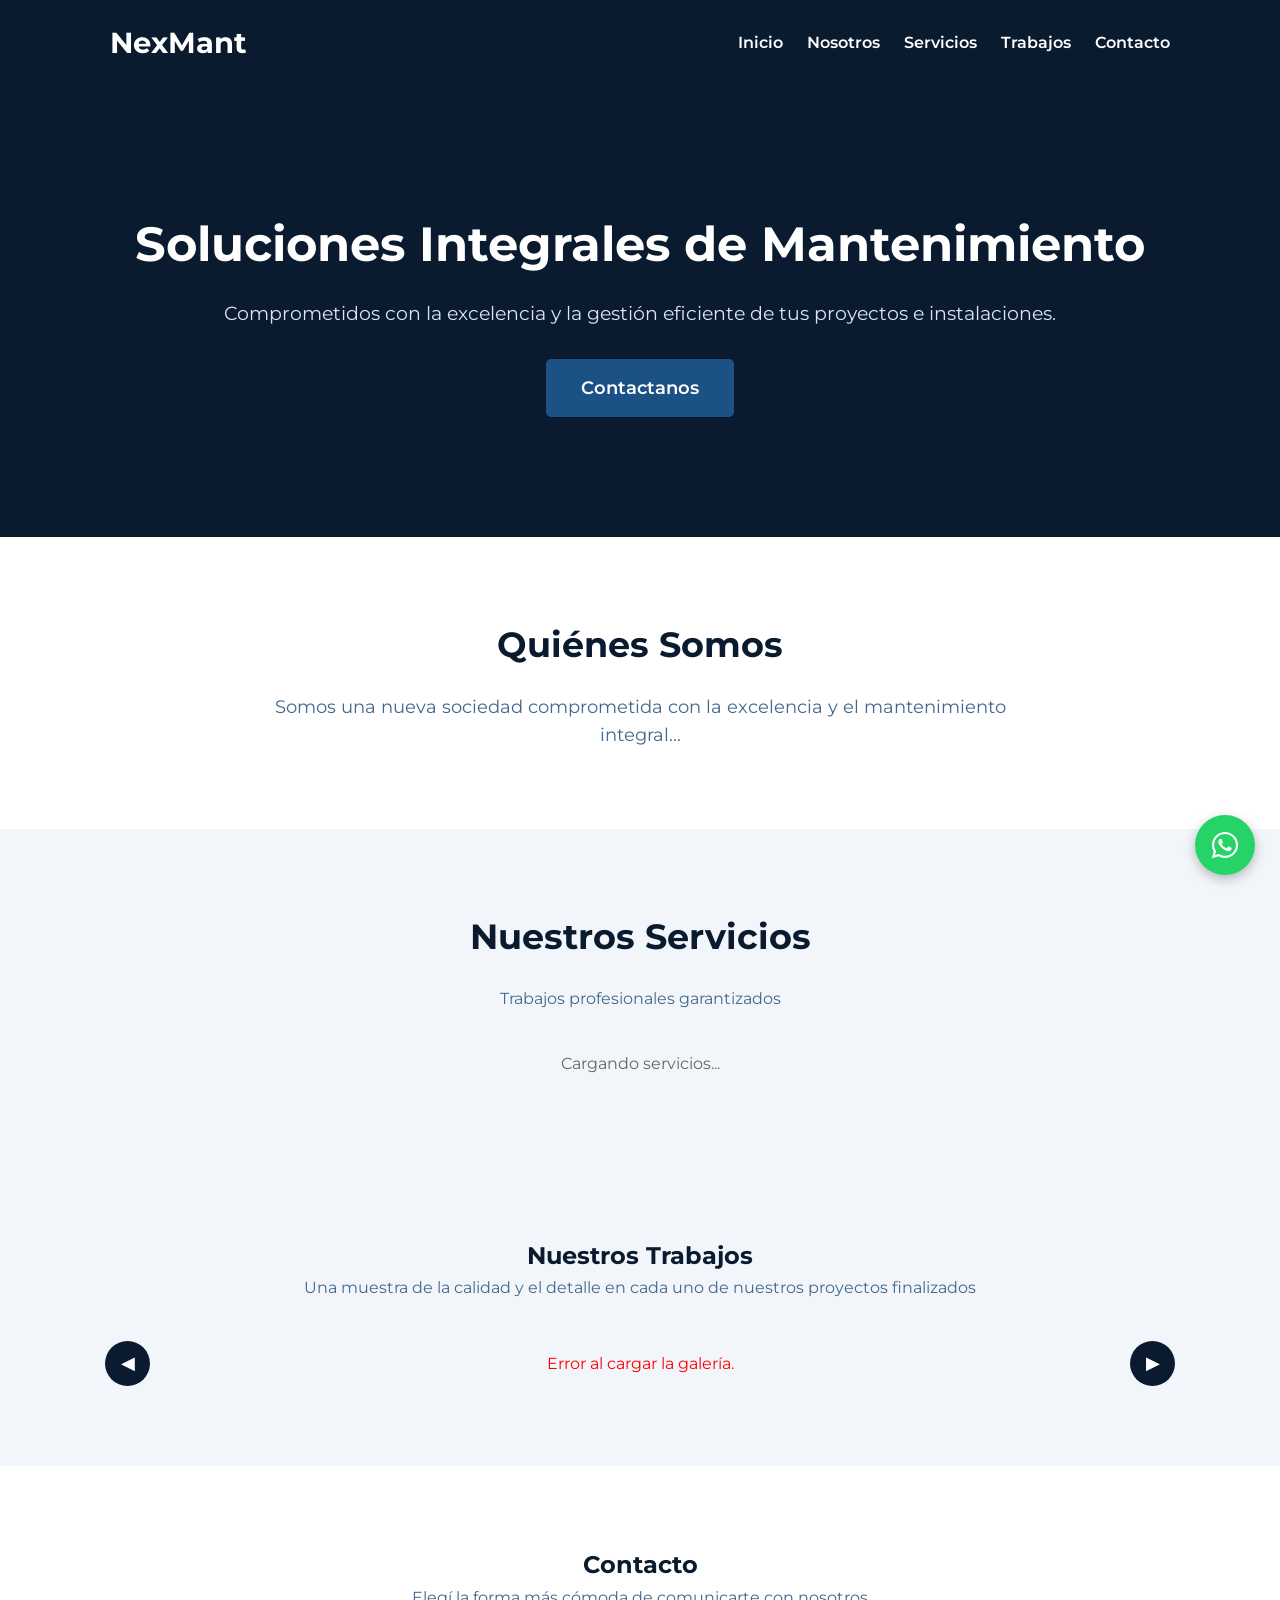
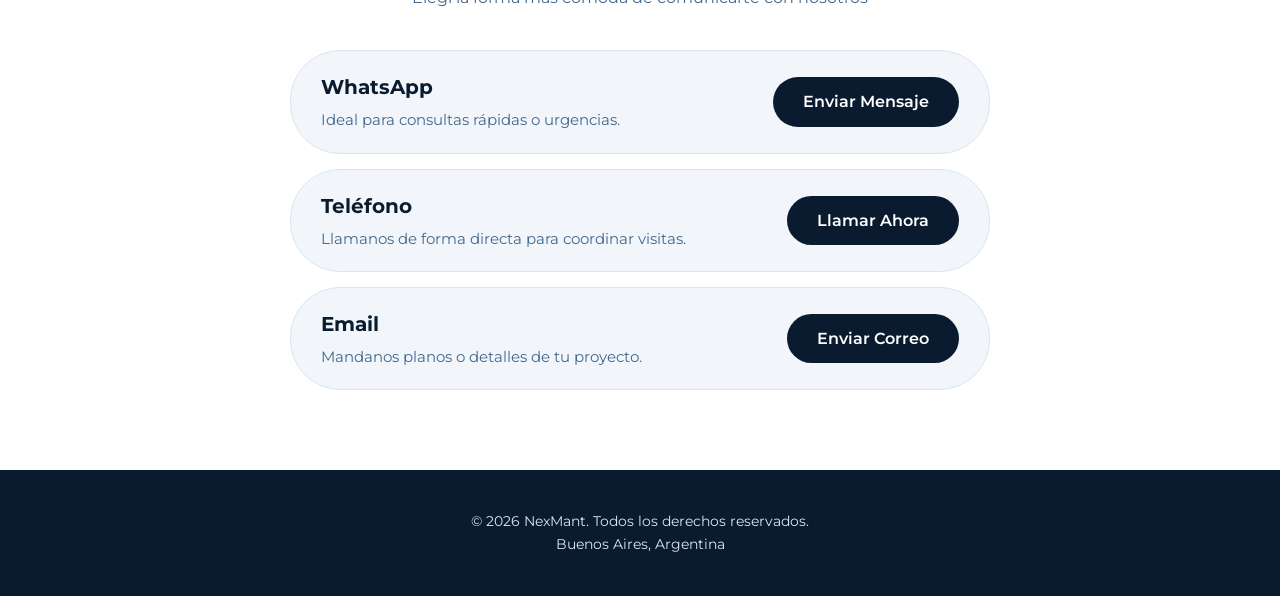
==== index.html @ 6ee8f8ad "Agregado carrusel de Nuestros Trabajos y soporte multi-pestaña en panel de administrador" ====
<!DOCTYPE html>
<html lang="es">
<head>
    <meta charset="UTF-8">
    <meta name="viewport" content="width=device-width, initial-scale=1.0">
    <title>NexMant | Mantenimiento Integral</title>
    <link rel="stylesheet" href="style.css">
</head>
<body>

    <header>
        <div class="navbar-container">
            <h1 class="logo">NexMant</h1>
            <nav>
                <a href="#inicio">Inicio</a>
                <a href="#nosotros">Nosotros</a>
                <a href="#servicios">Servicios</a>
                <a href="#trabajos">Trabajos</a> 
                <a href="#contacto">Contacto</a>
            </nav>
        </div>
    </header>

    <section id="inicio" class="hero-section">
        <div class="hero-content">
            <h2>Soluciones Integrales de Mantenimiento</h2>
            <p>Comprometidos con la excelencia y la gestión eficiente de tus proyectos e instalaciones.</p>
            <a href="#contacto" class="btn-principal">Contactanos</a>
        </div>
    </section>

    <section id="nosotros" class="section-padding">
        <div class="container">
            <h2>Quiénes Somos</h2>
            <p id="texto-nosotros">Somos una nueva sociedad comprometida con la excelencia y el mantenimiento integral...</p>
        </div>
    </section>

    <section id="servicios" class="section-padding bg-alt">
        <div class="container">
            <h2>Nuestros Servicios</h2>
            <p class="subtitle">Trabajos profesionales garantizados</p>
            
            <div id="contenedor-servicios" class="services-grid">
                <p style="text-align: center; color: #666; width: 100%;">Cargando servicios...</p>
            </div>
        </div>
    </section>

<section id="trabajos" class="section-padding bg-alt">
        <div class="container">
            <h2>Nuestros Trabajos</h2>
            <p class="subtitle">Una muestra de la calidad y el detalle en cada uno de nuestros proyectos finalizados</p>
            
            <div class="carousel-container">
                <button class="carousel-btn btn-prev" id="prev-trabajo">◀</button>
                <div class="carousel-track" id="contenedor-trabajos">
                    <p style="text-align: center; color: var(--color-secundario); width: 100%;">Cargando galería de proyectos...</p>
                </div>
                <button class="carousel-btn btn-next" id="next-trabajo">▶</button>
            </div>
        </div>
    </section>


 <section id="contacto" class="section-padding">
        <div class="container" style="text-align: center;">
            <h2>Contacto</h2>
            <p class="subtitle">Elegí la forma más cómoda de comunicarte con nosotros</p>
            
            <div class="contacto-listado">
                <div class="contacto-fila fila-wsp">
                    <div class="contacto-info">
                        <h3>WhatsApp</h3>
                        <p>Ideal para consultas rápidas o urgencias.</p>
                    </div>
                    <a href="https://wa.me/5491165778502?text=Hola%20NexMant,%20me%20gustar%C3%ADa%20hacer%20una%20consulta." target="_blank" class="btn-pill btn-wsp">Enviar Mensaje</a>
                </div>

                <div class="contacto-fila">
                    <div class="contacto-info">
                        <h3>Teléfono</h3>
                        <p>Llamanos de forma directa para coordinar visitas.</p>
                    </div>
                    <a href="tel:+5491165778502" class="btn-pill">Llamar Ahora</a>
                </div>

                <div class="contacto-fila">
                    <div class="contacto-info">
                        <h3>Email</h3>
                        <p>Mandanos planos o detalles de tu proyecto.</p>
                    </div>
                    <a href="mailto:info@nexmant.com" class="btn-pill">Enviar Correo</a>
                </div>
            </div>
        </div>
    </section>

    <footer id="contacto">
        <div class="footer-container">
            <p>&copy; 2026 NexMant. Todos los derechos reservados.</p>
            <p>Buenos Aires, Argentina</p>
        </div>
    </footer>


<a href="https://wa.me/5491165778502?text=Hola%20NexMant,%20me%20gustar%C3%ADa%20hacer%20una%20consulta." 
       class="wpp-flotante" 
       target="_blank" 
       rel="noopener noreferrer" 
       title="Escribinos por WhatsApp">
        <svg xmlns="http://www.w3.org/2000/svg" viewBox="0 0 448 512" width="30" height="30" fill="white">
            <path d="M380.9 97.1C339 55.1 283.2 32 223.9 32c-122.4 0-222 99.6-222 222 0 39.1 10.2 77.3 29.6 111L0 480l117.7-30.9c32.4 17.7 68.9 27 106.1 27h.1c122.3 0 224.1-99.6 224.1-222 0-59.3-25.2-115-67.1-157zm-157 341.6c-33.2 0-65.7-8.9-94-25.7l-6.7-4-69.8 18.3L72 359.2l-4.4-7c-18.5-29.4-28.2-63.3-28.2-98.2 0-101.7 82.8-184.5 184.6-184.5 49.3 0 95.6 19.2 130.4 54.1 34.8 34.9 56.2 81.2 56.1 130.5 0 101.8-84.9 184.6-186.6 184.6zm101.2-138.2c-5.5-2.8-32.8-16.2-37.9-18-5.1-1.9-8.8-2.8-12.5 2.8-3.7 5.6-14.3 18-17.6 21.8-3.2 3.7-6.5 4.2-12 1.4-32.6-16.3-54-29.1-75.5-66-5.7-9.8 5.7-9.1 16.3-30.3 1.8-3.7 .9-6.9-.5-9.7-1.4-2.8-12.5-30.1-17.1-41.2-4.5-10.8-9.1-9.3-12.5-9.5-3.2-.2-6.9-.2-10.6-.2-3.7 0-9.7 1.4-14.8 6.9-5.1 5.6-19.4 19-19.4 46.3 0 27.3 19.9 53.7 22.6 57.4 2.8 3.7 39.1 59.7 94.8 83.8 35.2 15.2 49 16.5 66.6 13.9 10.7-1.6 32.8-13.4 37.4-26.4 4.6-13 4.6-24.1 3.2-26.4-1.3-2.5-5-3.9-10.5-6.6z"/>
        </svg>
    </a>    

    <script src="app.js"></script>
</body>
</html>
---- style.css ----
/* =========================================
   VARIABLES DE COLOR Y TIPOGRAFÍA (REGLA AZUL/BLANCO)
   ========================================= */
@import url('https://fonts.googleapis.com/css2?family=Montserrat:wght@400;600;700&display=swap');

:root {
    --color-primario: #0A1B2F;    /* Azul oscuro NexMant */
    --color-acento: #1C5186;      /* Azul brillante para botones y detalles */
    --color-secundario: #42678D;  /* Azul intermedio (Reemplaza a todos los grises de texto) */
    --color-fondo: #FFFFFF;       /* Blanco puro */
    --color-fondo-alt: #F2F6FA;   /* Blanco azulado muy sutil para alternar secciones */
    --color-texto: #0A1B2F;       /* Todo el texto principal en azul oscuro */
    --color-texto-claro: #FFFFFF; /* Texto blanco sobre fondos oscuros */
    --fuente-principal: 'Montserrat', sans-serif;
}

/* =========================================
   RESET BÁSICO
   ========================================= */
* {
    margin: 0;
    padding: 0;
    box-sizing: border-box;
}

body {
    font-family: var(--fuente-principal);
    color: var(--color-texto);
    background-color: var(--color-fondo);
    line-height: 1.6;
}

h1, h2, h3 {
    color: var(--color-primario);
    font-weight: 700;
}

.container {
    max-width: 1100px;
    margin: 0 auto;
    padding: 0 20px;
}

.section-padding {
    padding: 80px 0;
    text-align: center;
}

.bg-alt {
    background-color: var(--color-fondo-alt);
}

/* =========================================
   ENCABEZADO / NAVBAR
   ========================================= */
header {
    background-color: var(--color-primario);
    padding: 20px 0;
    position: sticky;
    top: 0;
    z-index: 1000;
}

.navbar-container {
    display: flex;
    justify-content: space-between;
    align-items: center;
    max-width: 1100px;
    margin: 0 auto;
    padding: 0 20px;
}

.logo {
    color: var(--color-texto-claro);
    font-size: 1.8rem;
}

nav a {
    color: var(--color-texto-claro);
    text-decoration: none;
    margin-left: 20px;
    font-weight: 600;
    transition: color 0.3s;
}

nav a:hover {
    color: var(--color-acento);
}

/* =========================================
   HERO SECTION
   ========================================= */
.hero-section {
    background-color: var(--color-primario);
    color: var(--color-texto-claro);
    padding: 120px 20px;
    text-align: center;
}

.hero-content h2 {
    color: var(--color-texto-claro);
    font-size: 3rem;
    margin-bottom: 15px;
}

.hero-content p {
    font-size: 1.2rem;
    margin-bottom: 30px;
    color: #D9E6F2; /* Blanco azulado sutil */
}

.btn-principal {
    display: inline-block;
    background-color: var(--color-acento);
    color: var(--color-texto-claro);
    padding: 15px 35px;
    text-decoration: none;
    font-weight: 600;
    border-radius: 5px;
    font-size: 1.1rem;
    transition: background-color 0.3s, transform 0.2s;
}

.btn-principal:hover {
    background-color: #123C66; /* Azul aún más oscuro al posar el mouse */
    transform: translateY(-2px);
}

/* =========================================
   SECCIÓN NOSOTROS Y SERVICIOS
   ========================================= */
#nosotros h2, #servicios h2 {
    font-size: 2.2rem;
    margin-bottom: 20px;
}

#texto-nosotros {
    font-size: 1.1rem;
    max-width: 800px;
    margin: 0 auto;
    color: var(--color-secundario);
}

.subtitle {
    margin-bottom: 40px;
    color: var(--color-secundario);
}

/* Grilla y tarjetas de servicios */
.services-grid {
    display: grid;
    grid-template-columns: repeat(auto-fit, minmax(300px, 1fr));
    gap: 30px;
    margin-top: 20px;
}

.service-card {
    background-color: var(--color-fondo);
    border-radius: 8px;
    box-shadow: 0 5px 15px rgba(10, 27, 47, 0.08); /* Sombra con base azul */
    border-top: 4px solid var(--color-primario);
    transition: transform 0.3s ease;
    overflow: hidden;
    display: flex;
    flex-direction: column;
    text-align: left;
}

.service-card:hover {
    transform: translateY(-5px);
}

.service-img {
    width: 100%;
    height: 200px;
    object-fit: cover;
}

.service-card-content {
    padding: 25px 20px;
    display: flex;
    flex-direction: column;
    flex-grow: 1;
    justify-content: space-between;
}

.service-card-content h3 {
    margin-bottom: 12px;
    font-size: 1.4rem;
}

.service-card-content p {
    margin-bottom: 20px;
    color: var(--color-secundario);
    font-size: 0.95rem;
}

.btn-cotizar {
    display: inline-block;
    background-color: var(--color-primario);
    color: var(--color-texto-claro);
    padding: 10px 20px;
    text-decoration: none;
    font-weight: 600;
    border-radius: 4px;
    text-align: center;
    transition: background-color 0.3s;
}

.btn-cotizar:hover {
    background-color: var(--color-acento);
}

/* =========================================
   EFECTO ACORDEÓN INTERACTIVO PARA TARJETAS
   ========================================= */
.service-card {
    cursor: pointer;
    position: relative;
}

.service-card-content p, 
.service-card-content .btn-cotizar {
    max-height: 0;
    opacity: 0;
    overflow: hidden;
    margin: 0;
    padding: 0;
    transition: all 0.4s ease-in-out;
}

.service-card::after {
    content: '▼ Tocá para ver más';
    position: absolute;
    bottom: 10px;
    right: 15px;
    font-size: 0.75rem;
    color: var(--color-primario);
    font-weight: 600;
    opacity: 0.7;
    transition: transform 0.3s ease;
}

.service-card.active {
    border-top-color: var(--color-acento);
}

.service-card.active::after {
    content: '▲';
    bottom: unset;
    top: 15px;
    color: var(--color-acento);
}

.service-card.active .service-card-content p {
    max-height: 500px; 
    opacity: 1;
    margin-top: 12px;
    margin-bottom: 20px;
}

.service-card.active .service-card-content .btn-cotizar {
    max-height: 50px;
    opacity: 1;
    padding: 10px 20px;
}

/* =========================================
   SECCIÓN CONTACTO (ESTILO FILAS/PÍLDORAS)
   ========================================= */
.contacto-listado {
    display: flex;
    flex-direction: column;
    gap: 15px;
    max-width: 700px;
    margin: 40px auto 0;
}

.contacto-fila {
    display: flex;
    align-items: center;
    justify-content: space-between;
    background-color: var(--color-fondo-alt); 
    padding: 20px 30px;
    border-radius: 50px; 
    border: 1px solid #D9E6F2;
    transition: all 0.3s ease;
}

.contacto-fila:hover {
    background-color: var(--color-fondo);
    border-color: var(--color-acento);
    box-shadow: 0 5px 15px rgba(10, 27, 47, 0.08);
    transform: scale(1.02);
}

.contacto-info {
    text-align: left;
}

.contacto-info h3 {
    margin: 0 0 5px 0;
    color: var(--color-primario);
    font-size: 1.25rem;
}

.contacto-info p {
    margin: 0;
    color: var(--color-secundario);
    font-size: 0.95rem;
}

.btn-pill {
    display: inline-block;
    padding: 12px 30px;
    border-radius: 30px;
    text-decoration: none;
    font-weight: 600;
    color: white;
    background-color: var(--color-primario);
    transition: background 0.3s ease;
    white-space: nowrap; 
    margin-left: 20px;
}

.btn-pill:hover {
    background-color: var(--color-acento);
}

/* =========================================
   FOOTER
   ========================================= */
footer {
    background-color: var(--color-primario);
    color: #D9E6F2;
    text-align: center;
    padding: 40px 20px;
    font-size: 0.9rem;
}

/* =========================================
   BOTÓN FLOTANTE FIJO DE WHATSAPP (ÚNICA EXCEPCIÓN VERDE)
   ========================================= */
.wpp-flotante {
    position: fixed;
    bottom: 25px;      
    right: 25px;       
    width: 60px;
    height: 60px;
    background-color: #25D366; 
    color: white;
    border-radius: 50%;
    display: flex;
    align-items: center;
    justify-content: center;
    box-shadow: 0 4px 12px rgba(0, 0, 0, 0.25);
    z-index: 9999;     
    transition: all 0.3s cubic-bezier(0.175, 0.885, 0.32, 1.275); 
}

.wpp-flotante:hover {
    background-color: #128C7E; 
    transform: scale(1.1) rotate(8deg); 
    box-shadow: 0 6px 18px rgba(0, 0, 0, 0.35);
}

@media (max-width: 480px) {
    .wpp-flotante {
        bottom: 20px;
        right: 20px;
        width: 55px;
        height: 55px;
    }
}

/* =========================================
   ESTILOS EXCLUSIVOS AL PANEL ADMIN (INTERNO)
   ========================================= */
.admin-header { background: var(--color-primario); color: white; padding: 20px; text-align: center; }
.dashboard { display: grid; grid-template-columns: 1fr 2fr; gap: 30px; max-width: 1300px; margin: 40px auto; padding: 0 20px; }
@media (max-width: 900px) { .dashboard { grid-template-columns: 1fr; } }
.panel-form { background: white; padding: 25px; border-radius: 8px; box-shadow: 0 4px 10px rgba(10,27,47,0.08); height: fit-content; }
.panel-lista { background: white; padding: 25px; border-radius: 8px; box-shadow: 0 4px 10px rgba(10,27,47,0.08); }
.form-group { margin-bottom: 15px; }
.form-group label { display: block; margin-bottom: 5px; font-weight: 600; color: var(--color-primario); }
.form-control { width: 100%; padding: 10px; border: 1px solid #D9E6F2; border-radius: 4px; font-family: inherit; }
.btn-submit { background-color: var(--color-primario); color: white; border: none; padding: 12px; border-radius: 4px; cursor: pointer; font-weight: 600; width: 100%; }
.btn-submit:hover { background-color: var(--color-acento); }
.admin-item { display: flex; align-items: center; justify-content: space-between; padding: 15px; border-bottom: 1px solid var(--color-fondo-alt); gap: 15px; }
.admin-item img { width: 60px; height: 60px; object-fit: cover; border-radius: 4px; }
.admin-item-info { flex-grow: 1; }
.admin-item-info h4 { margin: 0; color: var(--color-primario); }
.admin-item-info p { margin: 0; font-size: 0.85rem; color: var(--color-secundario); }
/* El botón de eliminar se mantiene rojo solo por advertencia interna de borrado */
.btn-danger { background-color: #dc3545; color: white; border: none; padding: 8px 12px; border-radius: 4px; cursor: pointer; }
.btn-danger:hover { background-color: #bd2130; }
#mensaje { margin-top: 15px; font-weight: bold; text-align: center; }
.exito { color: var(--color-acento); }
.error { color: #dc3545; }

/* =========================================
   DISEÑO RESPONSIVE (CELULARES Y TABLETS)
   ========================================= */
@media (max-width: 768px) {
    .navbar-container { flex-direction: column; text-align: center; padding: 15px 20px; }
    .navbar-container nav { margin-top: 15px; display: flex; flex-wrap: wrap; justify-content: center; gap: 15px 20px; }
    .navbar-container nav a { margin-left: 0; font-size: 0.95rem; }
    .hero-section { padding: 80px 20px; }
    .hero-content h2 { font-size: 2.2rem; }
    .hero-content p { font-size: 1rem; }
    .section-padding { padding: 50px 20px; }
    h2 { font-size: 1.8rem; }
    .services-grid { grid-template-columns: 1fr; gap: 20px; }
    .service-card { margin-bottom: 10px; }
    .service-card-content { padding: 15px; }
}

@media (max-width: 600px) {
    .contacto-fila { flex-direction: column; text-align: center; border-radius: 50px; padding: 25px 20px; }
    .contacto-info { text-align: center; margin-bottom: 15px; }
    .contacto-info h3 { font-size: 1.15rem; }
    .contacto-info p { font-size: 0.85rem; line-height: 1.4; }
    .btn-pill { margin-left: 0; width: 100%; text-align: center; }
}

@media (max-width: 480px) {
    .hero-content h2 { font-size: 1.8rem; }
    .navbar-container nav a { font-size: 0.9rem; }
}


/* =========================================
   ESTILOS DE PESTAÑAS (ADMIN TABS)
   ========================================= */
.admin-tabs {
    display: flex;
    gap: 15px;
    justify-content: center;
    margin-bottom: 25px;
}

.btn-tab {
    background-color: var(--color-fondo-alt);
    color: var(--color-primario);
    border: 1px solid #D9E6F2;
    padding: 12px 25px;
    border-radius: 30px;
    font-weight: 600;
    cursor: pointer;
    transition: all 0.3s ease;
}

.btn-tab.active, .btn-tab:hover {
    background-color: var(--color-primario);
    color: var(--color-texto-claro);
    border-color: var(--color-primario);
}

/* =========================================
   CARRUSEL DE NUESTROS TRABAJOS
   ========================================= */
.carousel-container {
    position: relative;
    display: flex;
    align-items: center;
    max-width: 950px;
    margin: 40px auto 0;
}

.carousel-track {
    display: flex;
    gap: 20px;
    overflow-x: auto;
    scroll-behavior: smooth;
    scroll-snap-type: x mandatory;
    padding: 10px 0;
    width: 100%;
}

/* Ocultar scrollbar */
.carousel-track::-webkit-scrollbar { display: none; }
.carousel-track { -ms-overflow-style: none; scrollbar-width: none; }

.carousel-item {
    flex: 0 0 calc(33.333% - 14px);
    scroll-snap-align: start;
    border-radius: 8px;
    overflow: hidden;
    box-shadow: 0 5px 15px rgba(10, 27, 47, 0.05);
    border: 1px solid #D9E6F2;
    background-color: var(--color-fondo);
    height: 260px;
    transition: transform 0.3s ease;
}

.carousel-item:hover {
    transform: scale(1.02);
    border-color: var(--color-acento);
}

.carousel-item img {
    width: 100%;
    height: 100%;
    object-fit: cover;
}

.carousel-btn {
    background-color: var(--color-primario);
    color: var(--color-texto-claro);
    border: none;
    width: 45px;
    height: 45px;
    border-radius: 50%;
    cursor: pointer;
    display: flex;
    align-items: center;
    justify-content: center;
    font-size: 1.1rem;
    position: absolute;
    z-index: 10;
    transition: background-color 0.3s;
}

.carousel-btn:hover {
    background-color: var(--color-acento);
}

.btn-prev { left: -60px; }
.btn-next { right: -60px; }

/* Ajustes Responsive para el carrusel */
@media (max-width: 768px) {
    .carousel-item { flex: 0 0 calc(50% - 10px); height: 220px; }
    .btn-prev { left: -10px; }
    .btn-next { right: -10px; }
}

@media (max-width: 480px) {
    .carousel-item { flex: 0 0 100%; height: 240px; }
}
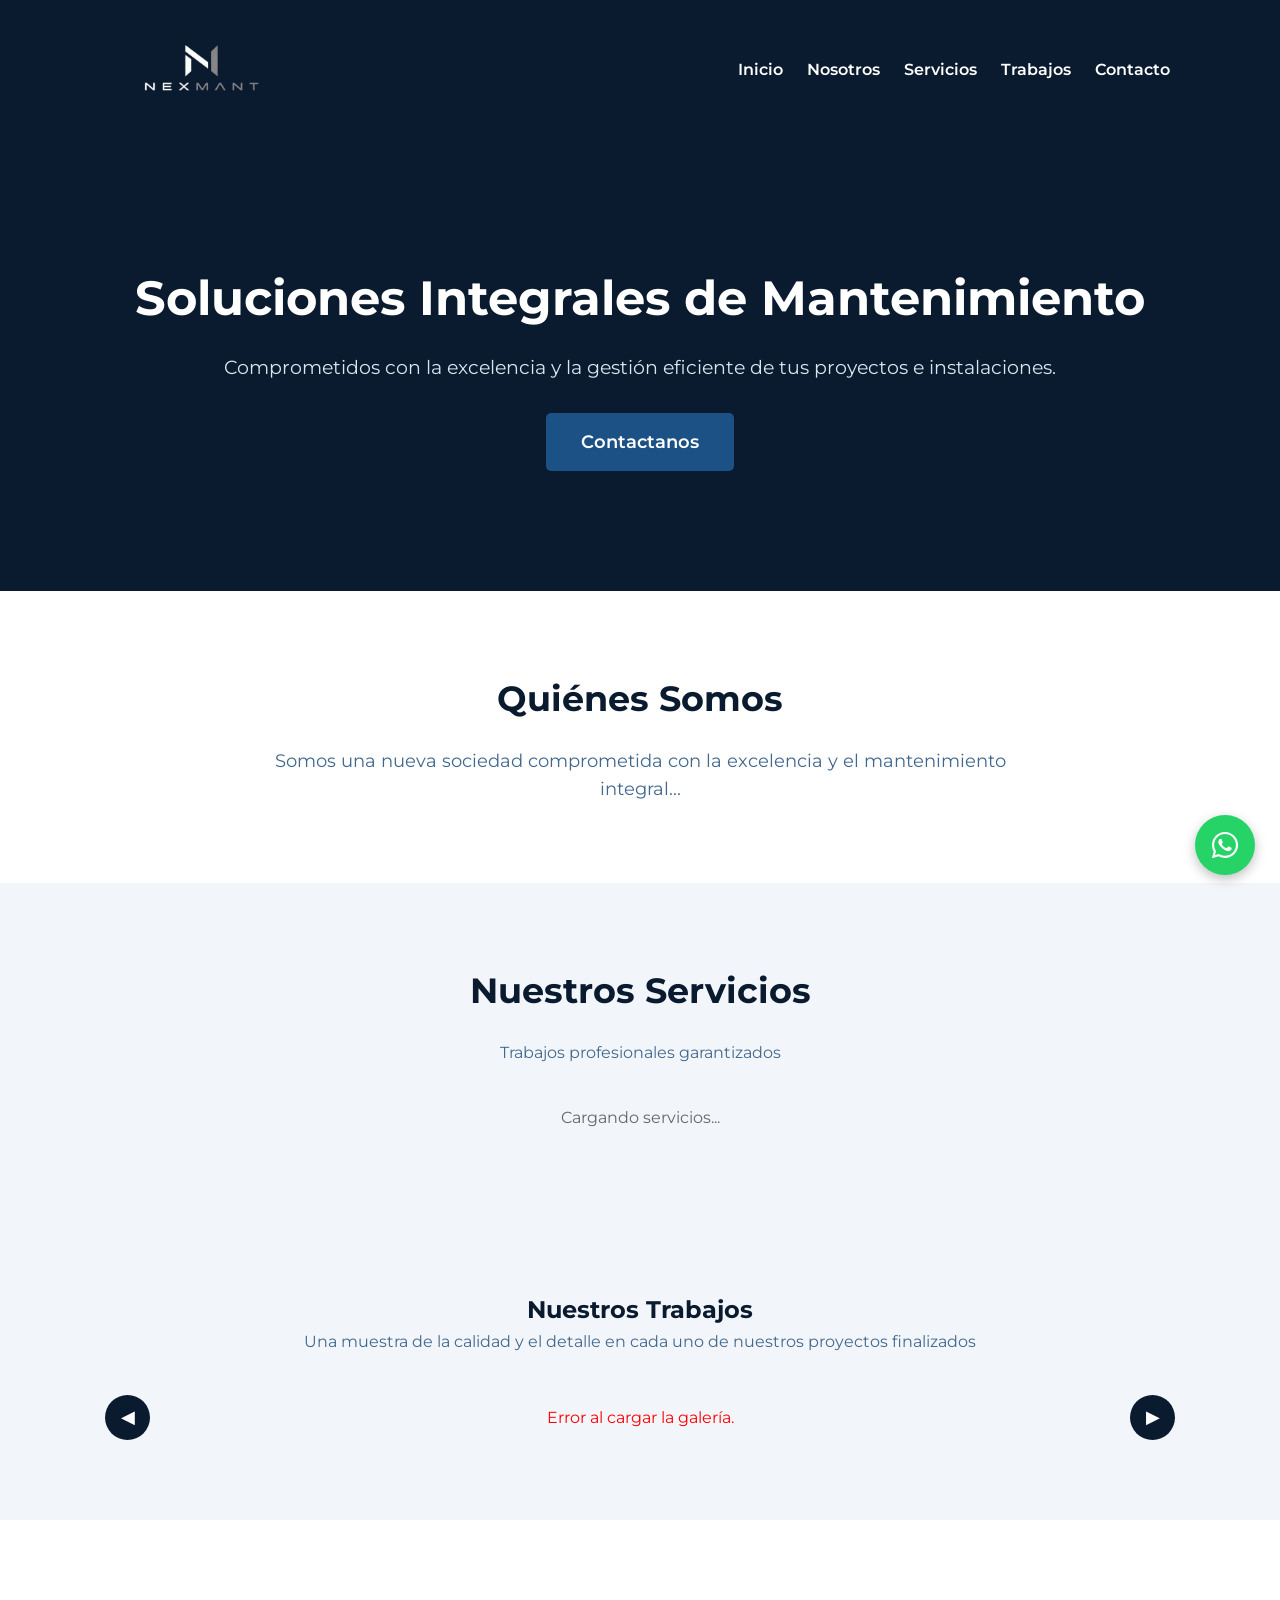
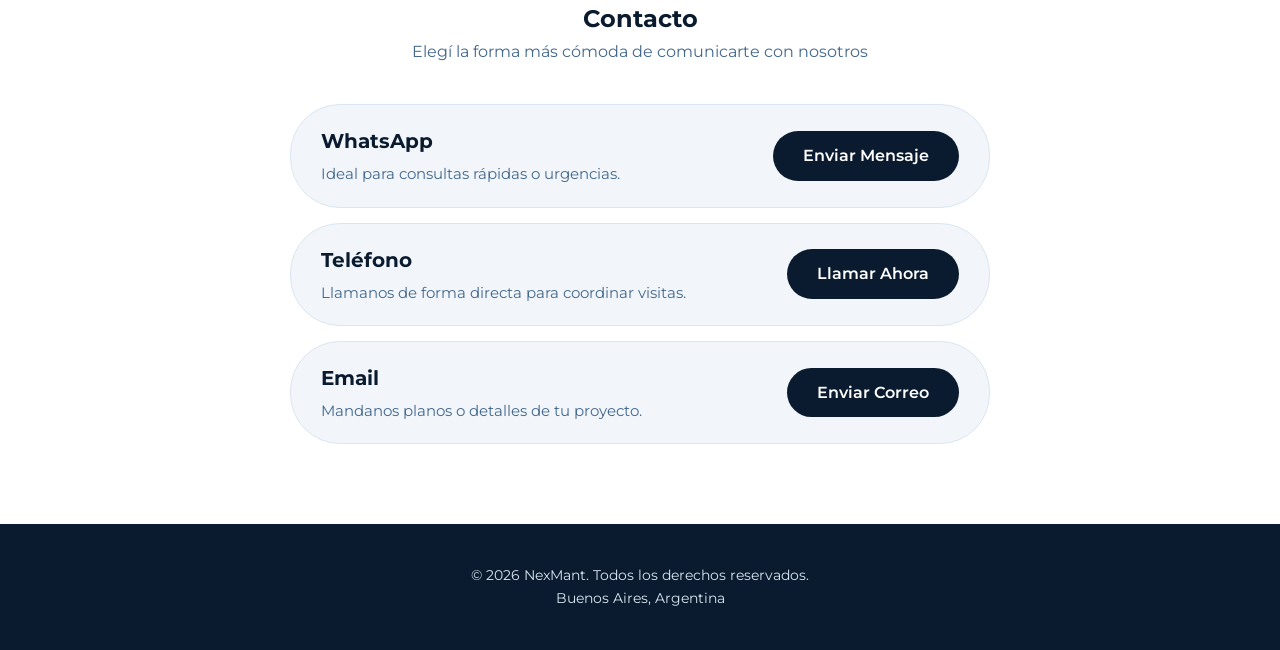
==== commit 712e98c9: "Correccion visual en tarjetas: formato de texto, altura individual y tope de lectura extendido" ====
--- a/index.html
+++ b/index.html
@@ -8,14 +8,17 @@
 </head>
 <body>
 
-    <header>
+<header>
         <div class="navbar-container">
-            <h1 class="logo">NexMant</h1>
+            <a href="#inicio" class="logo-link">
+                <img src="logo.png" alt="NexMant Logo" class="logo-img">
+            </a>
+            
             <nav>
                 <a href="#inicio">Inicio</a>
                 <a href="#nosotros">Nosotros</a>
                 <a href="#servicios">Servicios</a>
-                <a href="#trabajos">Trabajos</a> 
+                <a href="#trabajos">Trabajos</a>
                 <a href="#contacto">Contacto</a>
             </nav>
         </div>
--- a/style.css
+++ b/style.css
@@ -55,7 +55,7 @@
    ========================================= */
 header {
     background-color: var(--color-primario);
-    padding: 20px 0;
+    padding: 15px 0; /* Reducimos sutilmente el padding para que el logo calce justo */
     position: sticky;
     top: 0;
     z-index: 1000;
@@ -70,9 +70,22 @@
     padding: 0 20px;
 }
 
-.logo {
-    color: var(--color-texto-claro);
-    font-size: 1.8rem;
+/* Estilos para el contenedor del logo e imagen */
+.logo-link {
+    display: flex;
+    align-items: center;
+    text-decoration: none;
+}
+
+.logo-img {
+    height: 110px;       /* Lo subimos a 110px para que tenga mucho más impacto */
+    width: auto;
+    display: block;
+    transition: transform 0.3s ease;
+}
+
+.logo-img:hover {
+    transform: scale(1.03); /* Efecto sutil al pasar el mouse */
 }
 
 nav a {
@@ -86,6 +99,19 @@
 nav a:hover {
     color: var(--color-acento);
 }
+
+@media (max-width: 768px) {
+    .navbar-container { flex-direction: column; text-align: center; padding: 15px 20px; }
+    .navbar-container nav { margin-top: 15px; display: flex; flex-wrap: wrap; justify-content: center; gap: 15px 20px; }
+    .navbar-container nav a { margin-left: 0; font-size: 0.95rem; }
+    
+/* ... reglas del menú ... */
+    
+    .logo-img { height: 85px; margin-bottom: 5px; } /* Lo subimos a 85px para celulares */
+
+    .hero-section { padding: 80px 20px; }
+}
+
 
 /* =========================================
    HERO SECTION
@@ -152,6 +178,7 @@
     grid-template-columns: repeat(auto-fit, minmax(300px, 1fr));
     gap: 30px;
     margin-top: 20px;
+    align-items: start; /* <- ESTA MAGIA evita que las tarjetas vecinas se estiren feo */
 }
 
 .service-card {
@@ -193,6 +220,7 @@
     margin-bottom: 20px;
     color: var(--color-secundario);
     font-size: 0.95rem;
+    white-space: pre-line; /* <- ESTO obliga a respetar los "Enter" y separar párrafos */
 }
 
 .btn-cotizar {
@@ -253,7 +281,7 @@
 }
 
 .service-card.active .service-card-content p {
-    max-height: 500px; 
+    max-height: 2000px; /* <- Subimos el tope a 2000px para que entre todo el texto sin cortarse */
     opacity: 1;
     margin-top: 12px;
     margin-bottom: 20px;
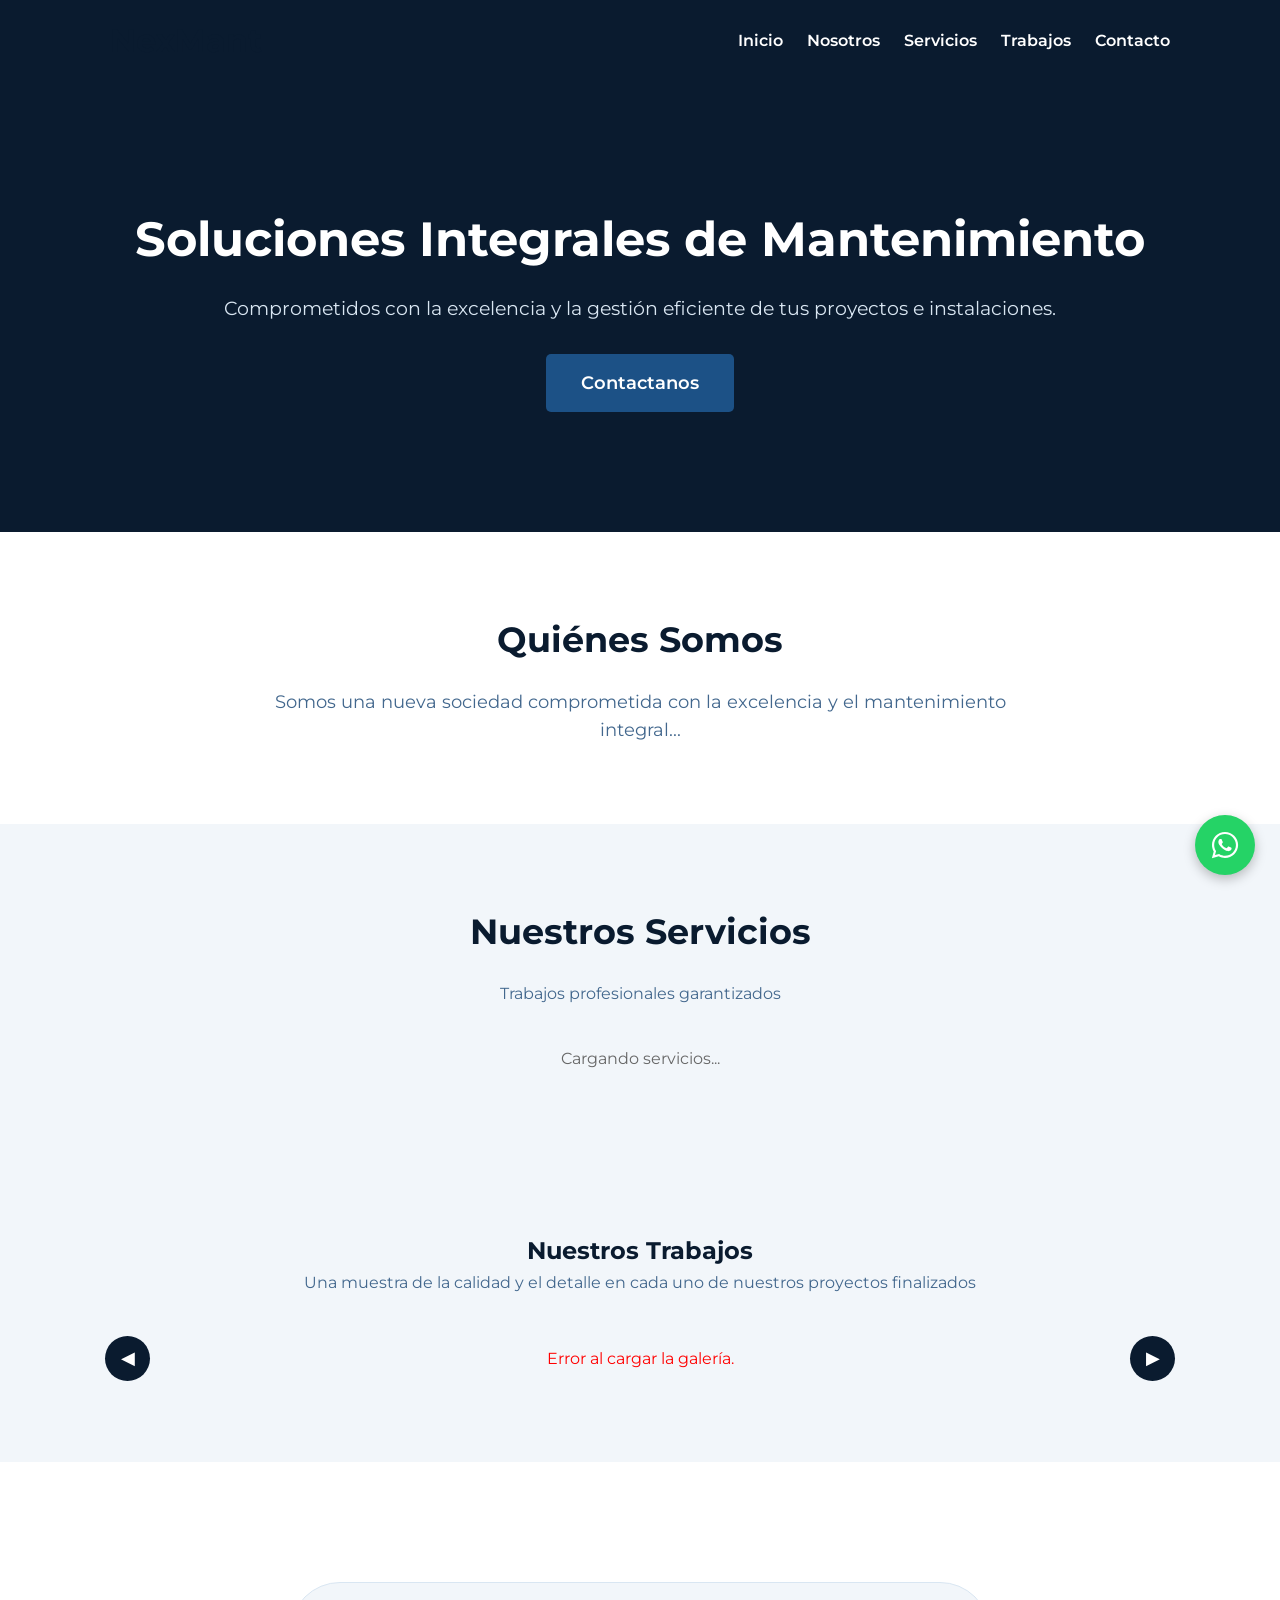
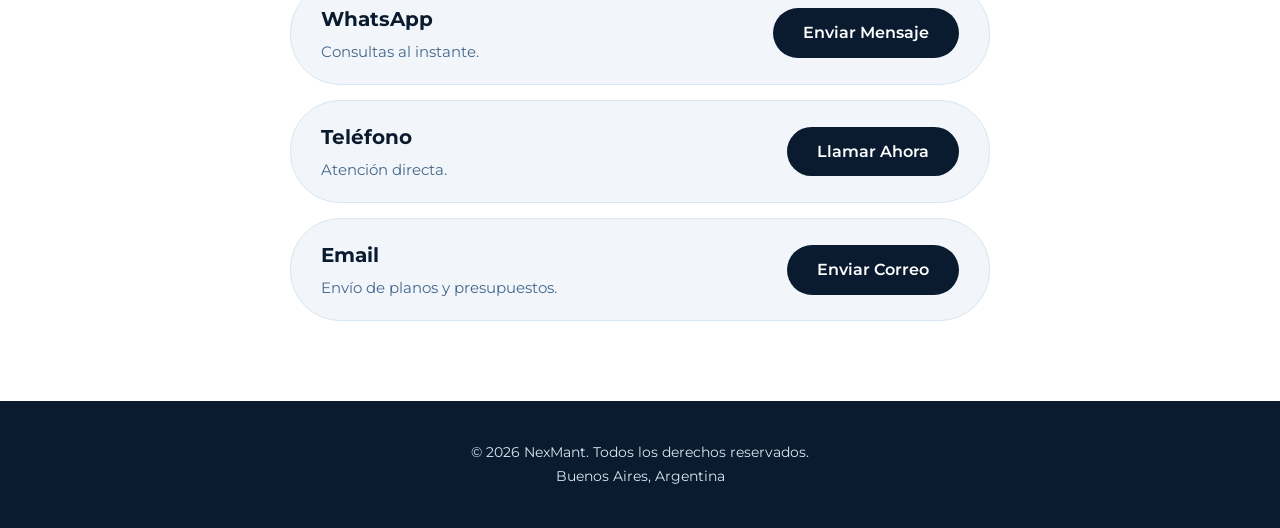
==== commit 815476ce: "Textos de contacto optimizados y más directos" ====
--- a/index.html
+++ b/index.html
@@ -8,17 +8,14 @@
 </head>
 <body>
 
-<header>
+    <header>
         <div class="navbar-container">
-            <a href="#inicio" class="logo-link">
-                <img src="logo.png" alt="NexMant Logo" class="logo-img">
-            </a>
-            
+            <h1 class="logo">NexMant</h1>
             <nav>
                 <a href="#inicio">Inicio</a>
                 <a href="#nosotros">Nosotros</a>
                 <a href="#servicios">Servicios</a>
-                <a href="#trabajos">Trabajos</a>
+                <a href="#trabajos">Trabajos</a> 
                 <a href="#contacto">Contacto</a>
             </nav>
         </div>
@@ -67,15 +64,11 @@
 
 
  <section id="contacto" class="section-padding">
-        <div class="container" style="text-align: center;">
-            <h2>Contacto</h2>
-            <p class="subtitle">Elegí la forma más cómoda de comunicarte con nosotros</p>
-            
-            <div class="contacto-listado">
+       <div class="contacto-listado">
                 <div class="contacto-fila fila-wsp">
                     <div class="contacto-info">
                         <h3>WhatsApp</h3>
-                        <p>Ideal para consultas rápidas o urgencias.</p>
+                        <p>Consultas al instante.</p>
                     </div>
                     <a href="https://wa.me/5491165778502?text=Hola%20NexMant,%20me%20gustar%C3%ADa%20hacer%20una%20consulta." target="_blank" class="btn-pill btn-wsp">Enviar Mensaje</a>
                 </div>
@@ -83,7 +76,7 @@
                 <div class="contacto-fila">
                     <div class="contacto-info">
                         <h3>Teléfono</h3>
-                        <p>Llamanos de forma directa para coordinar visitas.</p>
+                        <p>Atención directa.</p>
                     </div>
                     <a href="tel:+5491165778502" class="btn-pill">Llamar Ahora</a>
                 </div>
@@ -91,12 +84,11 @@
                 <div class="contacto-fila">
                     <div class="contacto-info">
                         <h3>Email</h3>
-                        <p>Mandanos planos o detalles de tu proyecto.</p>
+                        <p>Envío de planos y presupuestos.</p>
                     </div>
                     <a href="mailto:info@nexmant.com" class="btn-pill">Enviar Correo</a>
                 </div>
             </div>
-        </div>
     </section>
 
     <footer id="contacto">
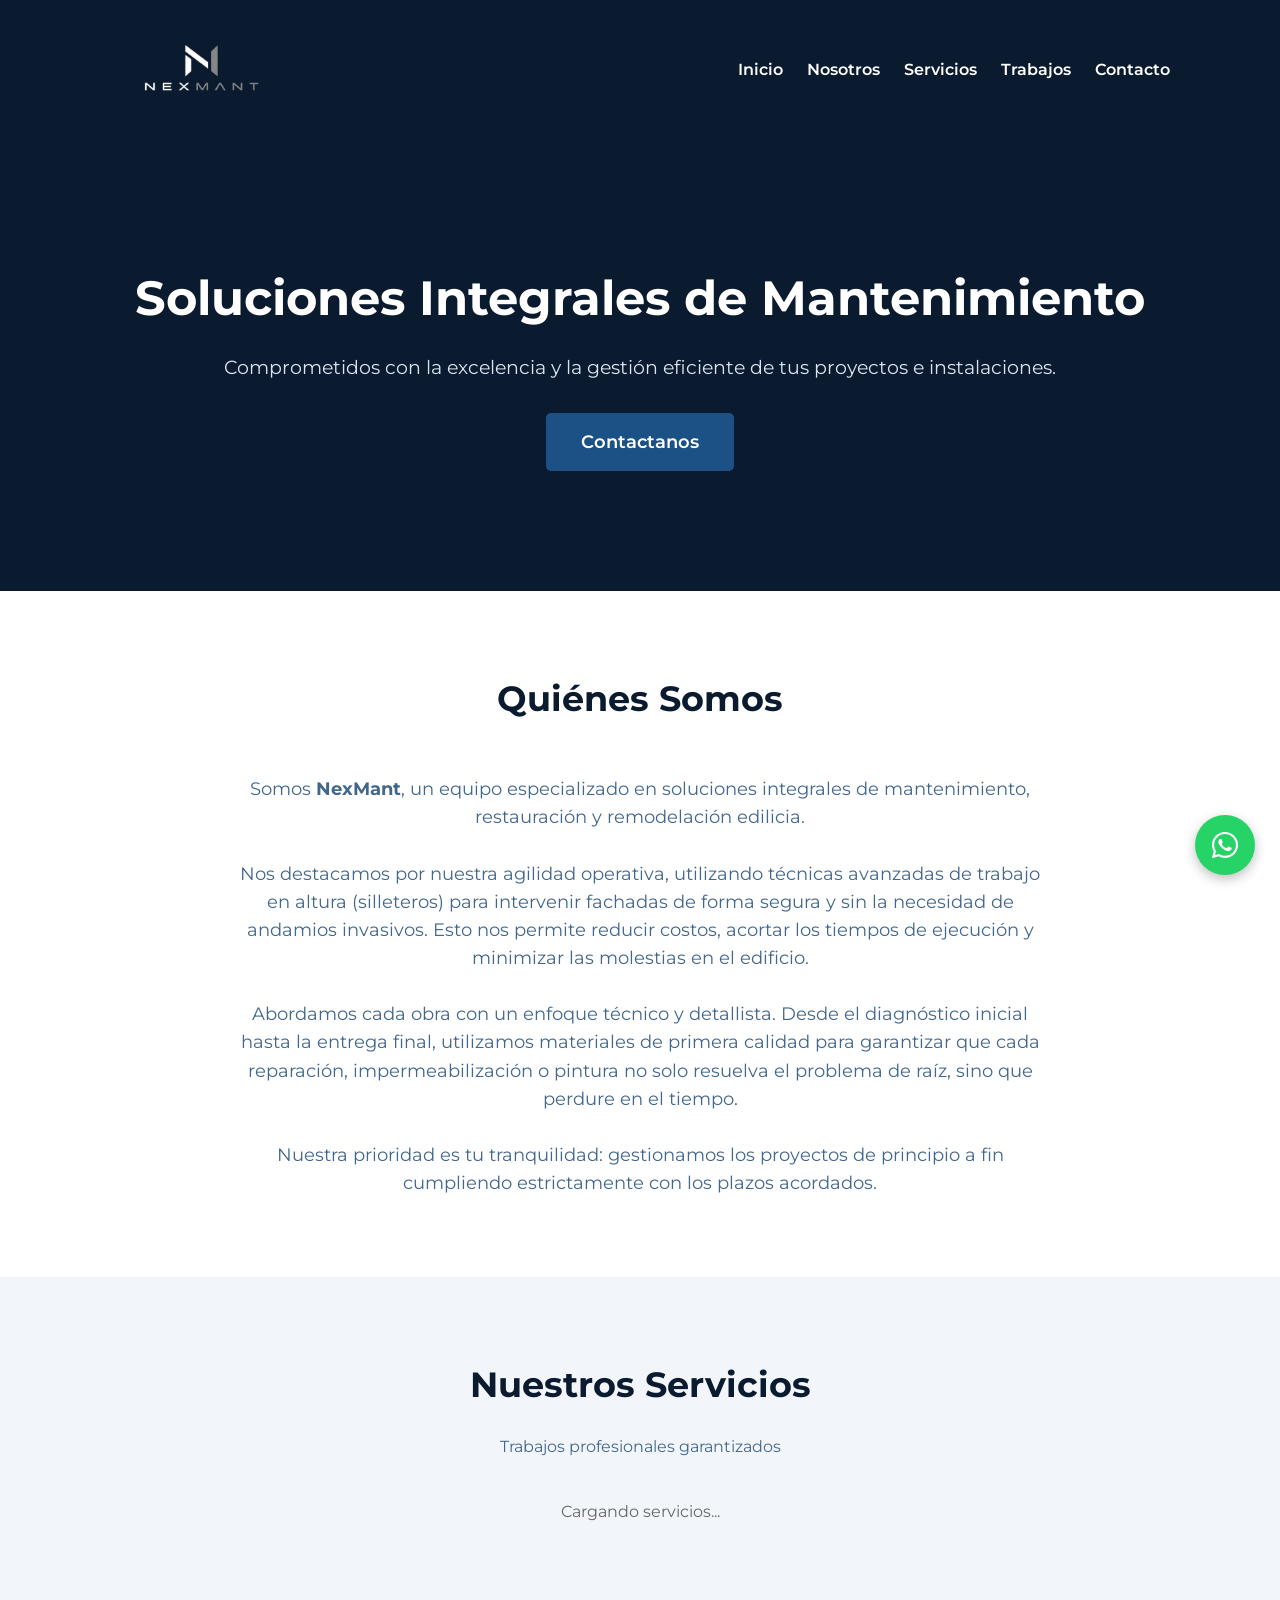
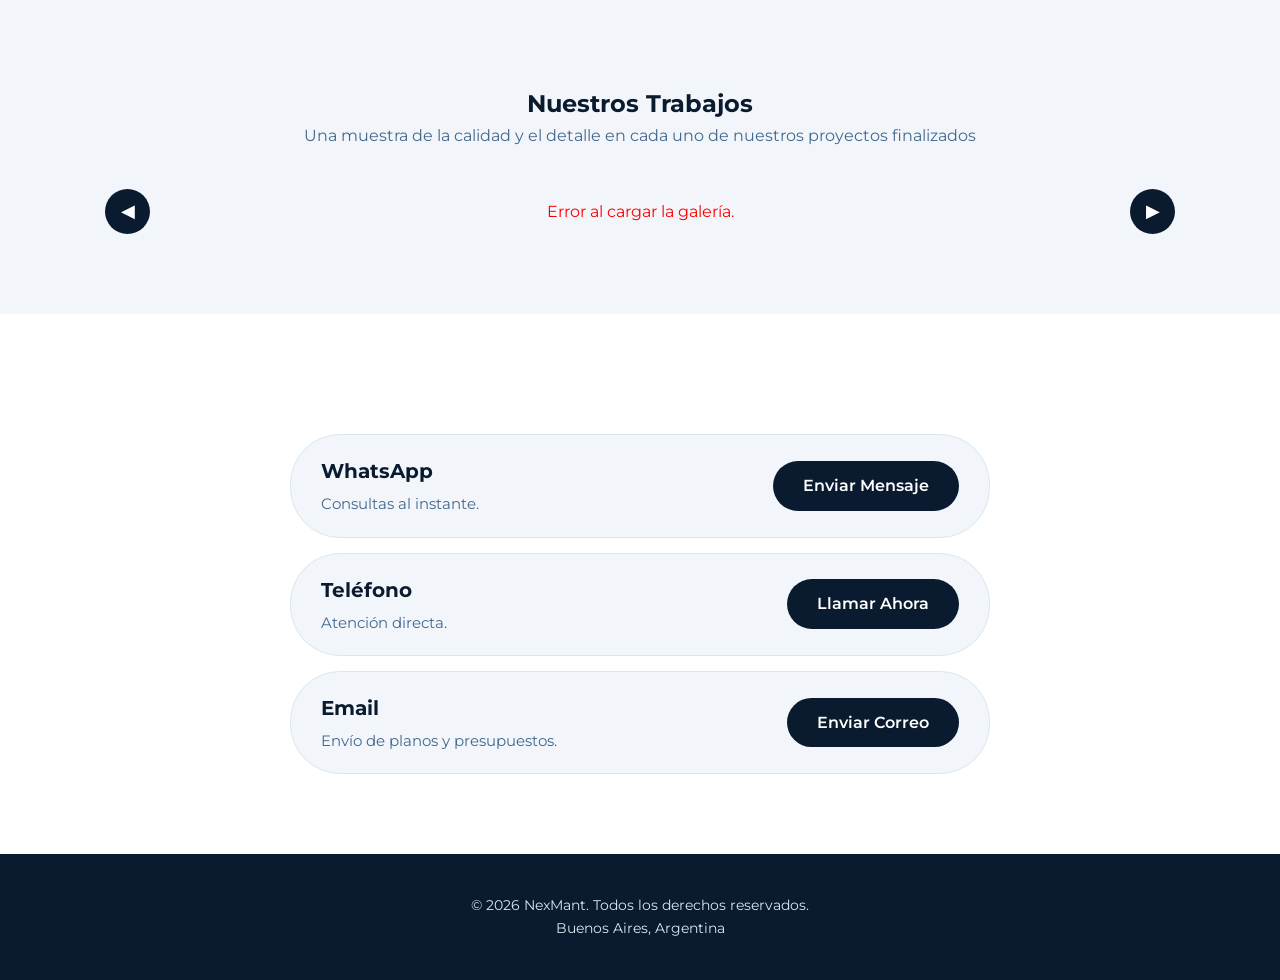
==== commit 9022ebd4: "Textos de contacto optimizados y más directos" ====
--- a/index.html
+++ b/index.html
@@ -8,14 +8,17 @@
 </head>
 <body>
 
-    <header>
+<header>
         <div class="navbar-container">
-            <h1 class="logo">NexMant</h1>
+            <a href="#inicio" class="logo-link">
+                <img src="logo.png" alt="NexMant Logo" class="logo-img">
+            </a>
+            
             <nav>
                 <a href="#inicio">Inicio</a>
                 <a href="#nosotros">Nosotros</a>
                 <a href="#servicios">Servicios</a>
-                <a href="#trabajos">Trabajos</a> 
+                <a href="#trabajos">Trabajos</a>
                 <a href="#contacto">Contacto</a>
             </nav>
         </div>
@@ -29,10 +32,18 @@
         </div>
     </section>
 
-    <section id="nosotros" class="section-padding">
+<section id="nosotros" class="section-padding">
         <div class="container">
             <h2>Quiénes Somos</h2>
-            <p id="texto-nosotros">Somos una nueva sociedad comprometida con la excelencia y el mantenimiento integral...</p>
+            <p id="texto-nosotros" style="white-space: pre-line; max-width: 800px; margin: 0 auto; color: var(--color-secundario); font-size: 1.1rem; text-align: center;">
+                Somos <strong>NexMant</strong>, un equipo especializado en soluciones integrales de mantenimiento, restauración y remodelación edilicia. 
+
+                Nos destacamos por nuestra agilidad operativa, utilizando técnicas avanzadas de trabajo en altura (silleteros) para intervenir fachadas de forma segura y sin la necesidad de andamios invasivos. Esto nos permite reducir costos, acortar los tiempos de ejecución y minimizar las molestias en el edificio.
+
+                Abordamos cada obra con un enfoque técnico y detallista. Desde el diagnóstico inicial hasta la entrega final, utilizamos materiales de primera calidad para garantizar que cada reparación, impermeabilización o pintura no solo resuelva el problema de raíz, sino que perdure en el tiempo.
+
+                Nuestra prioridad es tu tranquilidad: gestionamos los proyectos de principio a fin cumpliendo estrictamente con los plazos acordados.
+            </p>
         </div>
     </section>
 
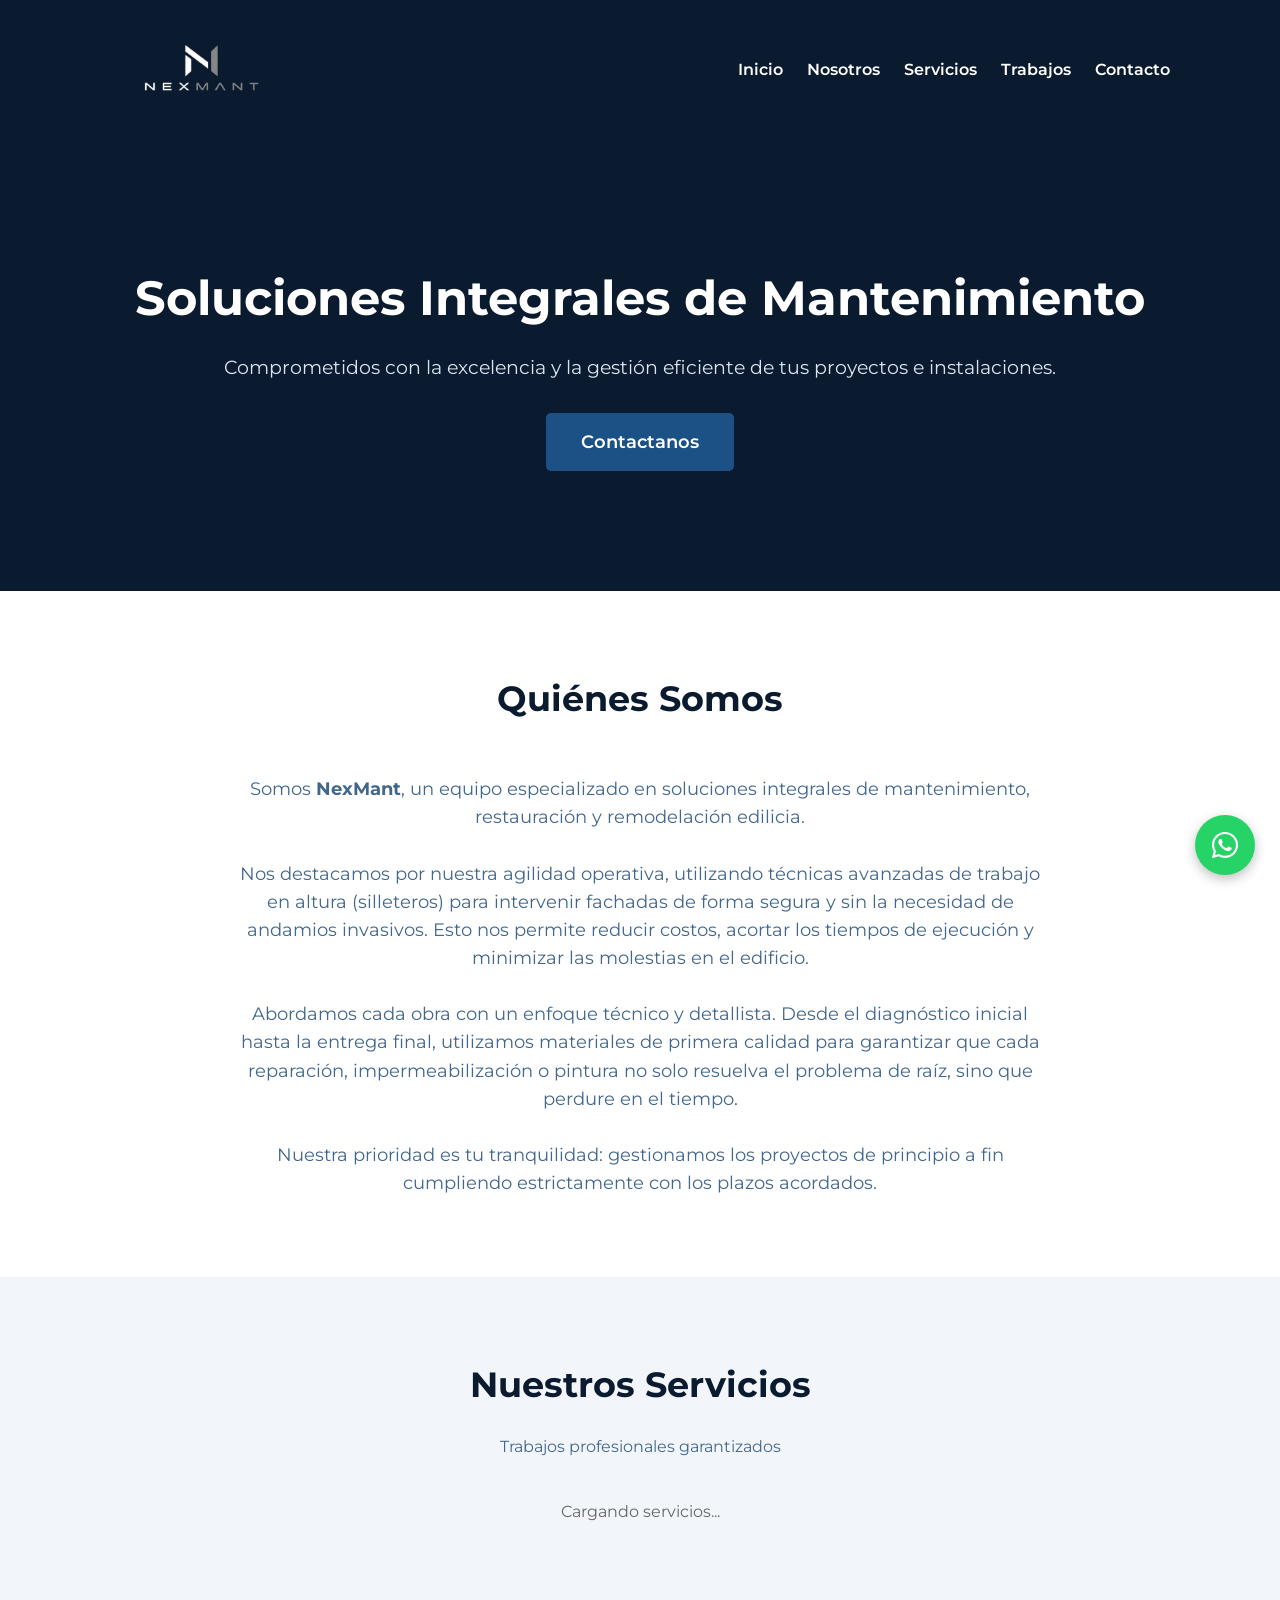
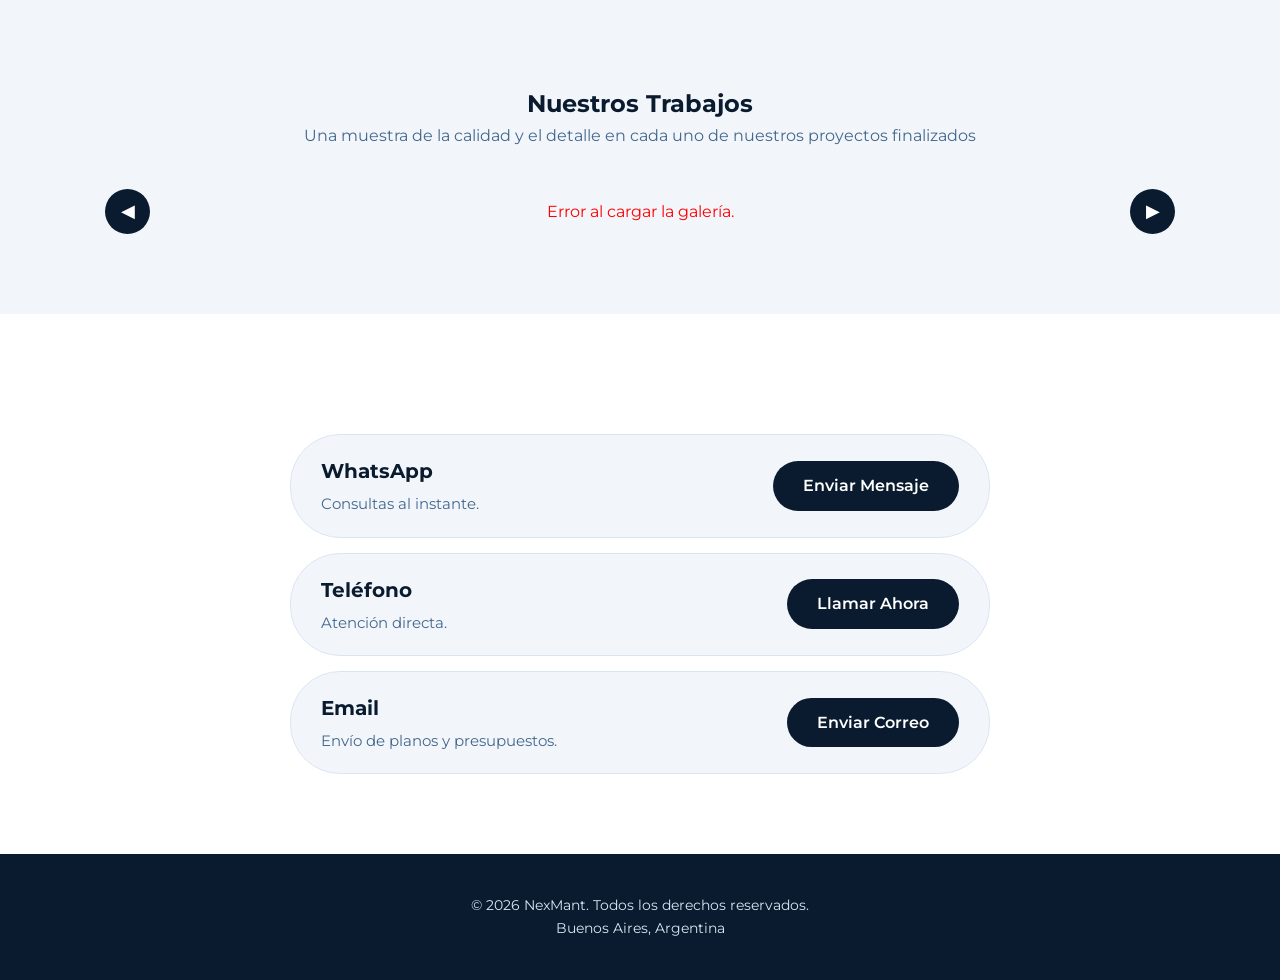
==== commit c10da051: "Agregado Favicon, meta tags y animaciones AOS" ====
--- a/index.html
+++ b/index.html
@@ -1,10 +1,19 @@
 <!DOCTYPE html>
 <html lang="es">
+
+    <link rel="icon" type="image/png" href="logo.png">
+
+    <meta property="og:title" content="NexMant - Mantenimiento y Restauración Edilicia">
+    <meta property="og:description" content="Especialistas en trabajos en altura con silleteros, reformas, impermeabilización y mantenimiento integral de edificios. Solicitá tu presupuesto.">
+    <meta property="og:image" content="https://alejofc08.github.io/nexmant/logo.png">
+    <meta property="og:url" content="https://alejofc08.github.io/nexmant/">
+    <meta property="og:type" content="website">
 <head>
     <meta charset="UTF-8">
     <meta name="viewport" content="width=device-width, initial-scale=1.0">
     <title>NexMant | Mantenimiento Integral</title>
     <link rel="stylesheet" href="style.css">
+    <link href="https://unpkg.com/aos@2.3.1/dist/aos.css" rel="stylesheet">
 </head>
 <body>
 
@@ -32,7 +41,7 @@
         </div>
     </section>
 
-<section id="nosotros" class="section-padding">
+<section id="nosotros" class="section-padding" data-aos="fade-up">
         <div class="container">
             <h2>Quiénes Somos</h2>
             <p id="texto-nosotros" style="white-space: pre-line; max-width: 800px; margin: 0 auto; color: var(--color-secundario); font-size: 1.1rem; text-align: center;">
@@ -58,7 +67,7 @@
         </div>
     </section>
 
-<section id="trabajos" class="section-padding bg-alt">
+<section id="trabajos" class="section-padding bg-alt" data-aos="fade-up">
         <div class="container">
             <h2>Nuestros Trabajos</h2>
             <p class="subtitle">Una muestra de la calidad y el detalle en cada uno de nuestros proyectos finalizados</p>
@@ -74,7 +83,7 @@
     </section>
 
 
- <section id="contacto" class="section-padding">
+<section id="contacto" class="section-padding" data-aos="fade-up">
        <div class="contacto-listado">
                 <div class="contacto-fila fila-wsp">
                     <div class="contacto-info">
@@ -121,5 +130,12 @@
     </a>    
 
     <script src="app.js"></script>
+    <script src="https://unpkg.com/aos@2.3.1/dist/aos.js"></script>
+    <script>
+      AOS.init({
+        duration: 800, // Duración suave
+        once: true     // Importante: hace que se anime solo la primera vez que pasás, para no marear al usuario si sube y baja.
+      });
+    </script>
 </body>
 </html>
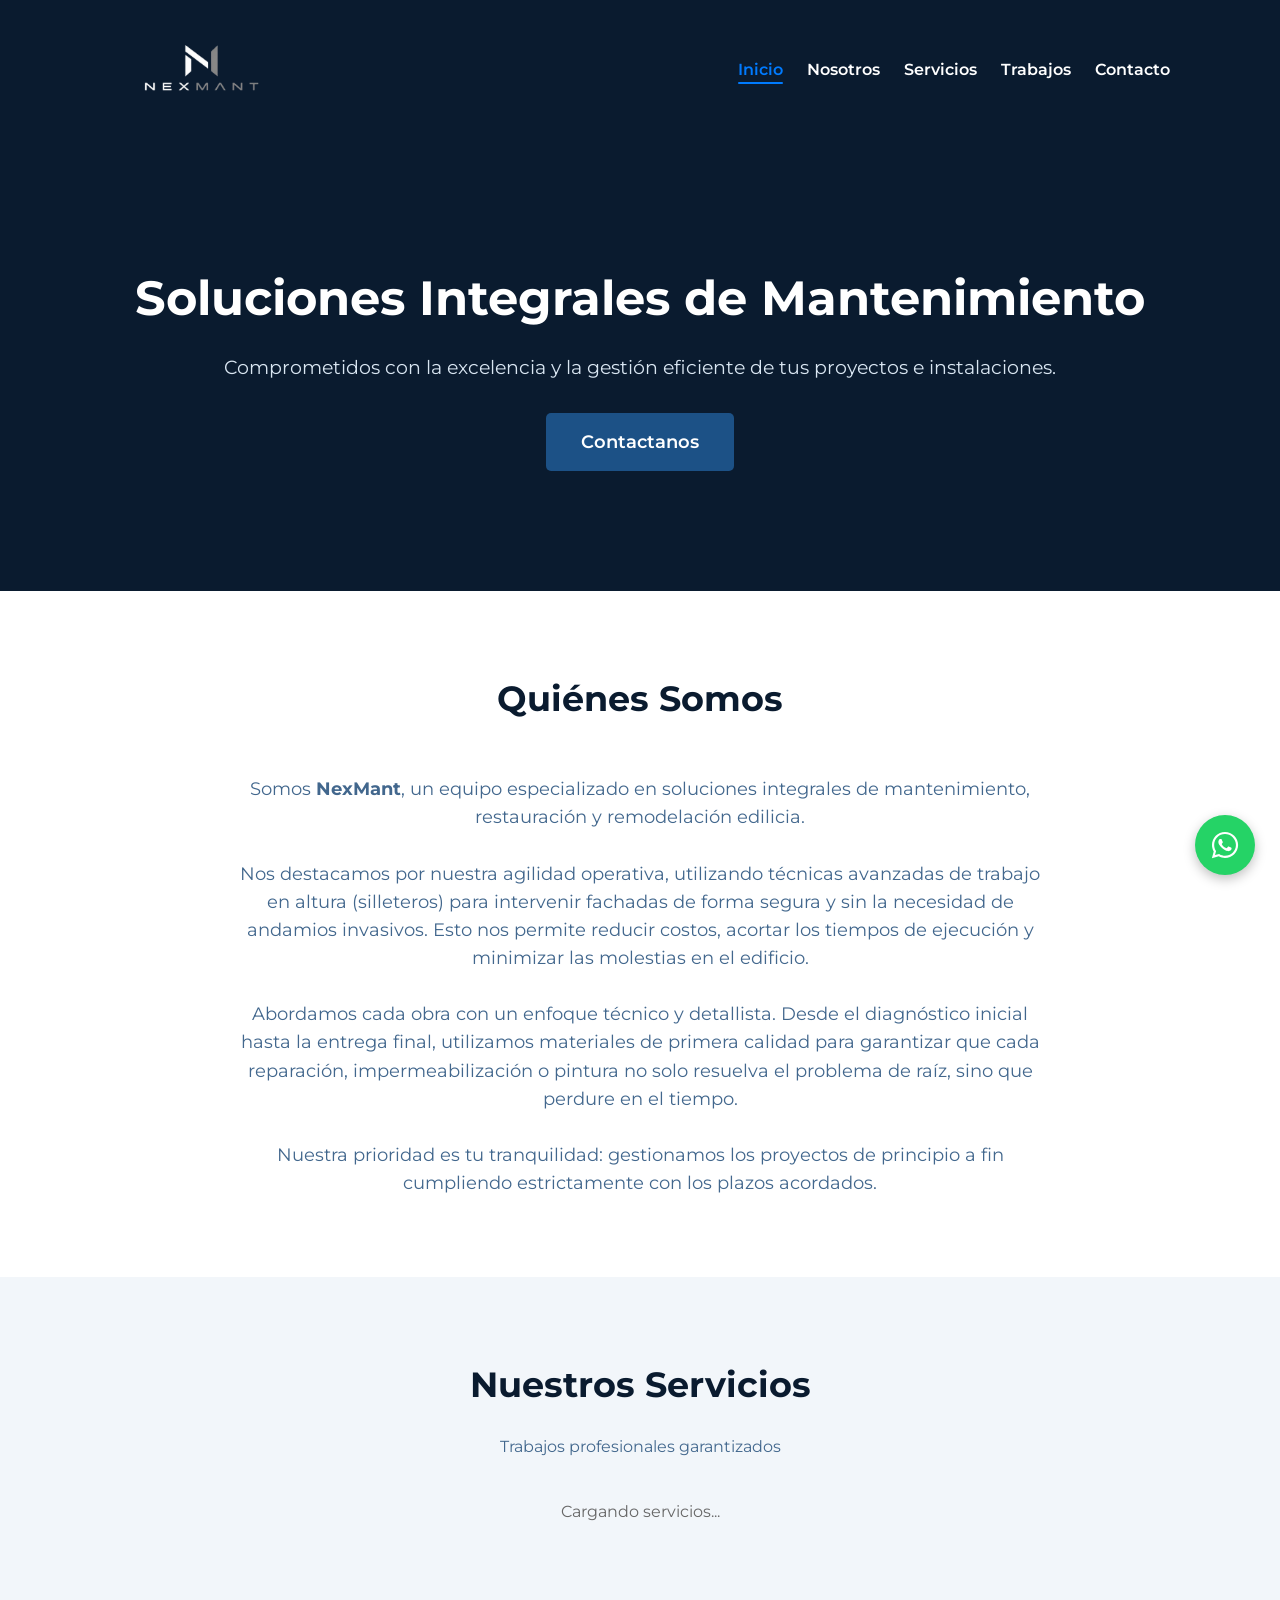
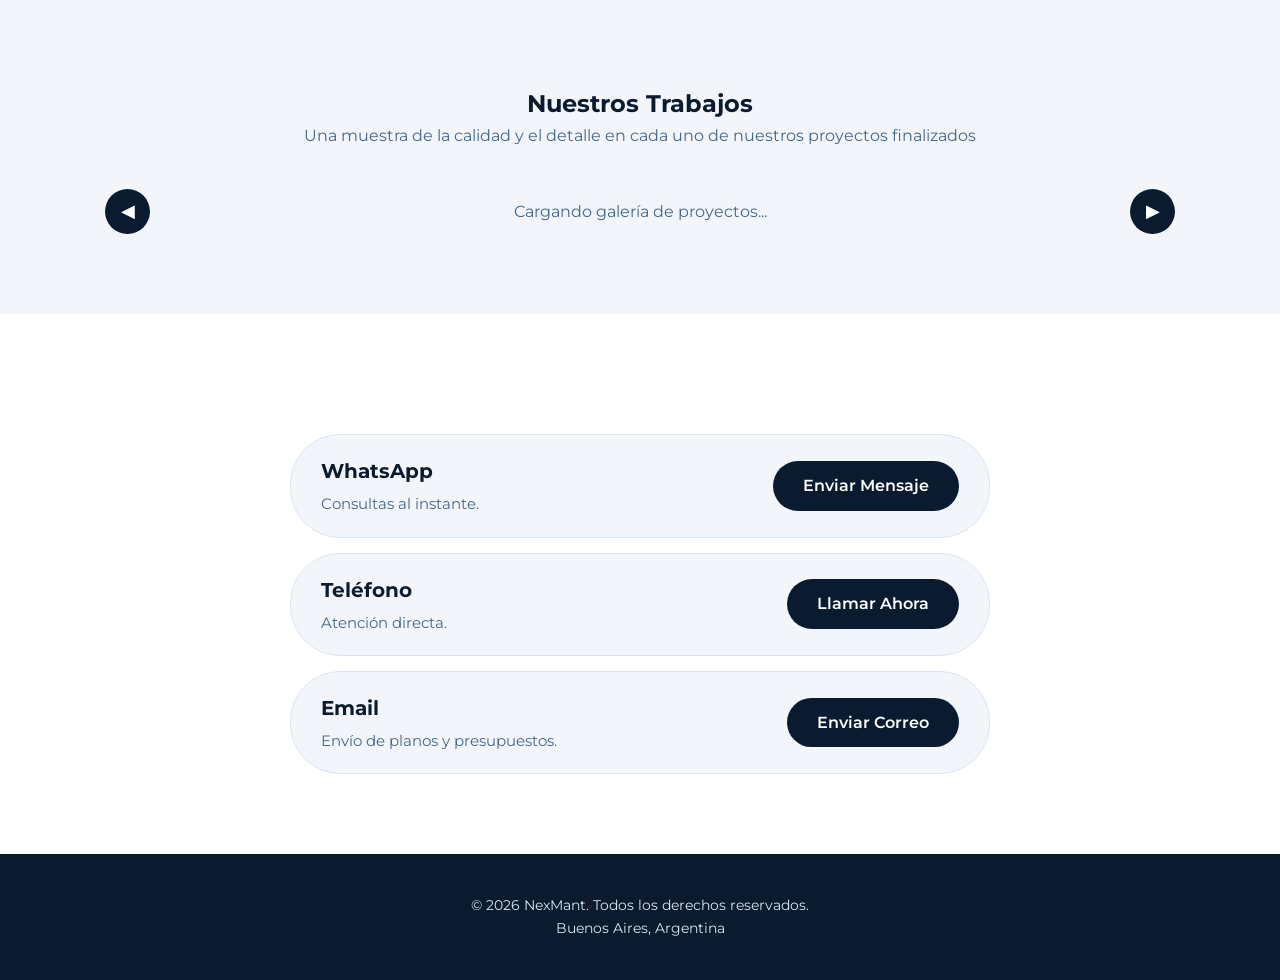
==== commit 6293fecf: "Agregado carrusel automático y Lightbox para ampliar fotos" ====
--- a/index.html
+++ b/index.html
@@ -14,6 +14,7 @@
     <title>NexMant | Mantenimiento Integral</title>
     <link rel="stylesheet" href="style.css">
     <link href="https://unpkg.com/aos@2.3.1/dist/aos.css" rel="stylesheet">
+    
 </head>
 <body>
 
@@ -129,6 +130,11 @@
         </svg>
     </a>    
 
+    <div id="lightbox" class="lightbox-modal">
+        <span class="lightbox-close">&times;</span>
+        <img class="lightbox-content" id="lightbox-img">
+    </div>
+    
     <script src="app.js"></script>
     <script src="https://unpkg.com/aos@2.3.1/dist/aos.js"></script>
     <script>
--- a/style.css
+++ b/style.css
@@ -453,9 +453,14 @@
 
 @media (max-width: 480px) {
     .hero-content h2 { font-size: 1.8rem; }
-    .navbar-container nav a { font-size: 0.9rem; }
-}
-
+    
+    /* Ajustes nuevos para el menú en celulares */
+    .navbar-container { padding: 15px 10px; } /* Achicamos los márgenes laterales de la pantalla */
+    .navbar-container nav { gap: 10px 8px; }  /* Juntamos un poquito más las palabras */
+    .navbar-container nav a { font-size: 0.8rem; } /* Achicamos apenitas la letra */
+    
+    .carousel-item { flex: 0 0 100%; height: 240px; }
+}
 
 /* =========================================
    ESTILOS DE PESTAÑAS (ADMIN TABS)
@@ -565,4 +570,69 @@
 
 @media (max-width: 480px) {
     .carousel-item { flex: 0 0 100%; height: 240px; }
+}
+
+
+/* Resaltado del menú al scrollear */
+.navbar-container nav a.nav-active {
+    color: #007bff; /* Un azul claro/acento (podés cambiarlo por el color exacto de tus botones) */
+    font-weight: 600;
+    position: relative;
+}
+
+.navbar-container nav a.nav-active::after {
+    content: '';
+    position: absolute;
+    bottom: -5px;
+    left: 0;
+    width: 100%;
+    height: 2px;
+    background-color: #007bff;
+    border-radius: 2px;
+}
+
+
+/* =========================================
+   LIGHTBOX (AMPLIAR FOTOS DE GALERÍA)
+   ========================================= */
+.lightbox-modal {
+    display: none; /* Oculto por defecto */
+    position: fixed;
+    z-index: 10000; /* Bien por encima de todo */
+    padding-top: 60px;
+    left: 0;
+    top: 0;
+    width: 100%;
+    height: 100%;
+    background-color: rgba(10, 27, 47, 0.9); /* Azul primario transparente */
+}
+
+.lightbox-content {
+    margin: auto;
+    display: block;
+    max-width: 90%;
+    max-height: 80vh;
+    border-radius: 8px;
+    box-shadow: 0 5px 25px rgba(0,0,0,0.5);
+    animation: zoomIn 0.3s ease;
+}
+
+@keyframes zoomIn {
+    from { transform: scale(0.8); opacity: 0; }
+    to { transform: scale(1); opacity: 1; }
+}
+
+.lightbox-close {
+    position: absolute;
+    top: 20px;
+    right: 35px;
+    color: #f1f1f1;
+    font-size: 40px;
+    font-weight: bold;
+    cursor: pointer;
+    transition: 0.3s;
+}
+
+.lightbox-close:hover {
+    color: var(--color-acento);
 }
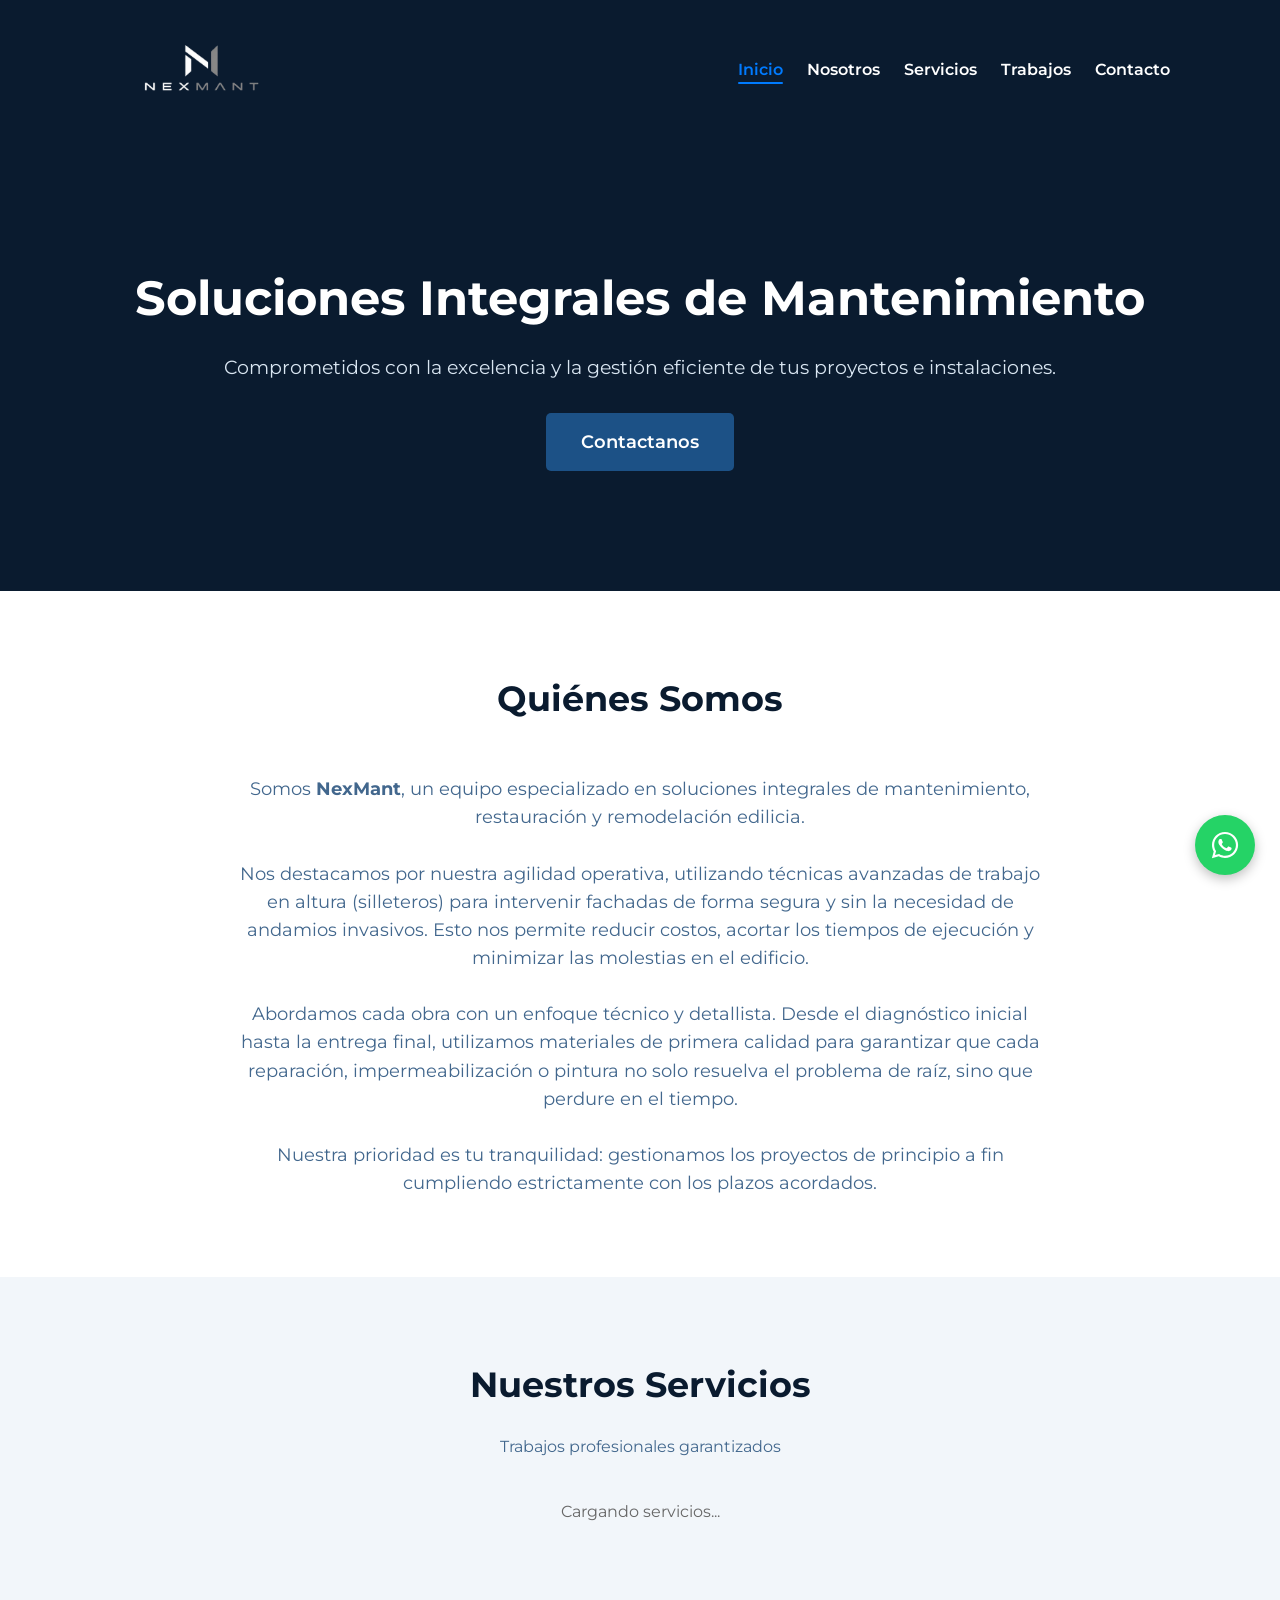
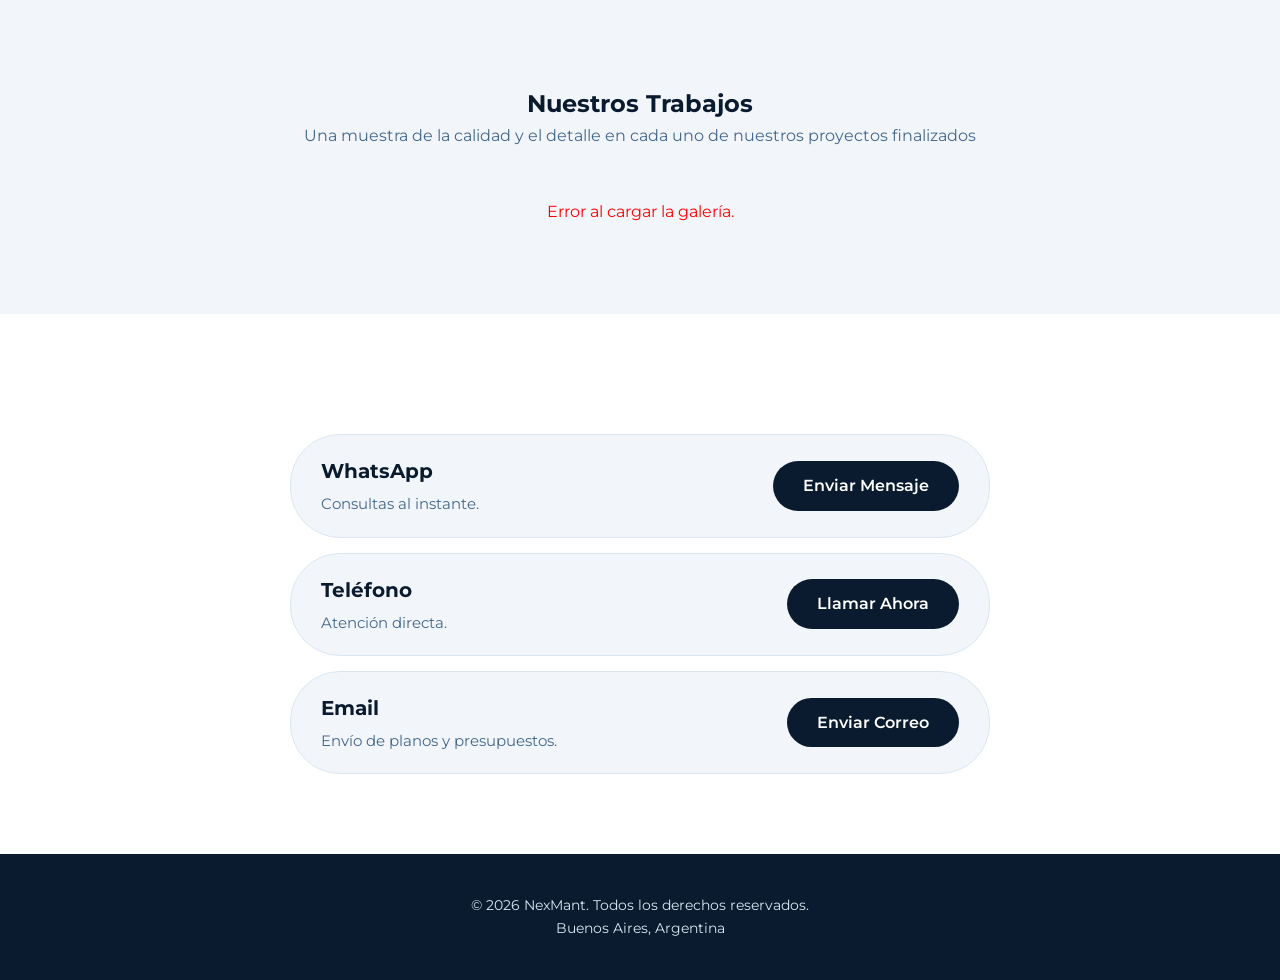
==== commit 4b3e6fe5: "Forzar imágenes de galería a ocupar toda la pantalla" ====
--- a/index.html
+++ b/index.html
@@ -1,6 +1,10 @@
 <!DOCTYPE html>
 <html lang="es">
-
+<head>
+    <meta charset="UTF-8">
+    <meta name="viewport" content="width=device-width, initial-scale=1.0">
+    <title>NexMant | Mantenimiento Integral</title>
+    
     <link rel="icon" type="image/png" href="logo.png">
 
     <meta property="og:title" content="NexMant - Mantenimiento y Restauración Edilicia">
@@ -8,17 +12,14 @@
     <meta property="og:image" content="https://alejofc08.github.io/nexmant/logo.png">
     <meta property="og:url" content="https://alejofc08.github.io/nexmant/">
     <meta property="og:type" content="website">
-<head>
-    <meta charset="UTF-8">
-    <meta name="viewport" content="width=device-width, initial-scale=1.0">
-    <title>NexMant | Mantenimiento Integral</title>
+
     <link rel="stylesheet" href="style.css">
+    
     <link href="https://unpkg.com/aos@2.3.1/dist/aos.css" rel="stylesheet">
-    
 </head>
 <body>
 
-<header>
+    <header>
         <div class="navbar-container">
             <a href="#inicio" class="logo-link">
                 <img src="logo.png" alt="NexMant Logo" class="logo-img">
@@ -42,7 +43,7 @@
         </div>
     </section>
 
-<section id="nosotros" class="section-padding" data-aos="fade-up">
+    <section id="nosotros" class="section-padding" data-aos="fade-up">
         <div class="container">
             <h2>Quiénes Somos</h2>
             <p id="texto-nosotros" style="white-space: pre-line; max-width: 800px; margin: 0 auto; color: var(--color-secundario); font-size: 1.1rem; text-align: center;">
@@ -68,23 +69,20 @@
         </div>
     </section>
 
-<section id="trabajos" class="section-padding bg-alt" data-aos="fade-up">
+    <section id="trabajos" class="section-padding bg-alt" data-aos="fade-up">
         <div class="container">
             <h2>Nuestros Trabajos</h2>
             <p class="subtitle">Una muestra de la calidad y el detalle en cada uno de nuestros proyectos finalizados</p>
             
             <div class="carousel-container">
-                <button class="carousel-btn btn-prev" id="prev-trabajo">◀</button>
                 <div class="carousel-track" id="contenedor-trabajos">
                     <p style="text-align: center; color: var(--color-secundario); width: 100%;">Cargando galería de proyectos...</p>
                 </div>
-                <button class="carousel-btn btn-next" id="next-trabajo">▶</button>
             </div>
         </div>
     </section>
 
-
-<section id="contacto" class="section-padding" data-aos="fade-up">
+    <section id="contacto" class="section-padding" data-aos="fade-up">
        <div class="contacto-listado">
                 <div class="contacto-fila fila-wsp">
                     <div class="contacto-info">
@@ -119,8 +117,7 @@
         </div>
     </footer>
 
-
-<a href="https://wa.me/5491165778502?text=Hola%20NexMant,%20me%20gustar%C3%ADa%20hacer%20una%20consulta." 
+    <a href="https://wa.me/5491165778502?text=Hola%20NexMant,%20me%20gustar%C3%ADa%20hacer%20una%20consulta." 
        class="wpp-flotante" 
        target="_blank" 
        rel="noopener noreferrer" 
@@ -134,13 +131,14 @@
         <span class="lightbox-close">&times;</span>
         <img class="lightbox-content" id="lightbox-img">
     </div>
+
+    <script src="app.js"></script>
     
-    <script src="app.js"></script>
     <script src="https://unpkg.com/aos@2.3.1/dist/aos.js"></script>
     <script>
       AOS.init({
         duration: 800, // Duración suave
-        once: true     // Importante: hace que se anime solo la primera vez que pasás, para no marear al usuario si sube y baja.
+        once: true     // Se anima solo la primera vez que pasás
       });
     </script>
 </body>
--- a/style.css
+++ b/style.css
@@ -591,35 +591,36 @@
     border-radius: 2px;
 }
 
-
 /* =========================================
    LIGHTBOX (AMPLIAR FOTOS DE GALERÍA)
    ========================================= */
 .lightbox-modal {
-    display: none; /* Oculto por defecto */
+    display: none; 
     position: fixed;
-    z-index: 10000; /* Bien por encima de todo */
-    padding-top: 60px;
+    z-index: 10000; 
     left: 0;
     top: 0;
     width: 100%;
     height: 100%;
-    background-color: rgba(10, 27, 47, 0.9); /* Azul primario transparente */
+    background-color: rgba(10, 27, 47, 0.95); /* Un azul casi negro para que resalte más la foto */
 }
 
 .lightbox-content {
-    margin: auto;
-    display: block;
-    max-width: 90%;
-    max-height: 80vh;
+    position: absolute;
+    top: 50%;
+    left: 50%;
+    transform: translate(-50%, -50%); /* Centrado perfecto vertical y horizontal */
+    width: 95vw;   /* Fuerza a usar el 95% del ancho de la pantalla... */
+    height: 90vh;  /* ...y el 90% del alto */
     border-radius: 8px;
-    box-shadow: 0 5px 25px rgba(0,0,0,0.5);
-    animation: zoomIn 0.3s ease;
-}
-
-@keyframes zoomIn {
-    from { transform: scale(0.8); opacity: 0; }
-    to { transform: scale(1); opacity: 1; }
+    box-shadow: 0 5px 25px rgba(0,0,0,0.8);
+    object-fit: contain; /* MAGIA: estira la foto al máximo posible sin deformarla */
+    animation: zoomInFoto 0.3s ease forwards;
+}
+
+@keyframes zoomInFoto {
+    from { transform: translate(-50%, -50%) scale(0.8); opacity: 0; }
+    to { transform: translate(-50%, -50%) scale(1); opacity: 1; }
 }
 
 .lightbox-close {
@@ -631,6 +632,7 @@
     font-weight: bold;
     cursor: pointer;
     transition: 0.3s;
+    z-index: 10001;
 }
 
 .lightbox-close:hover {
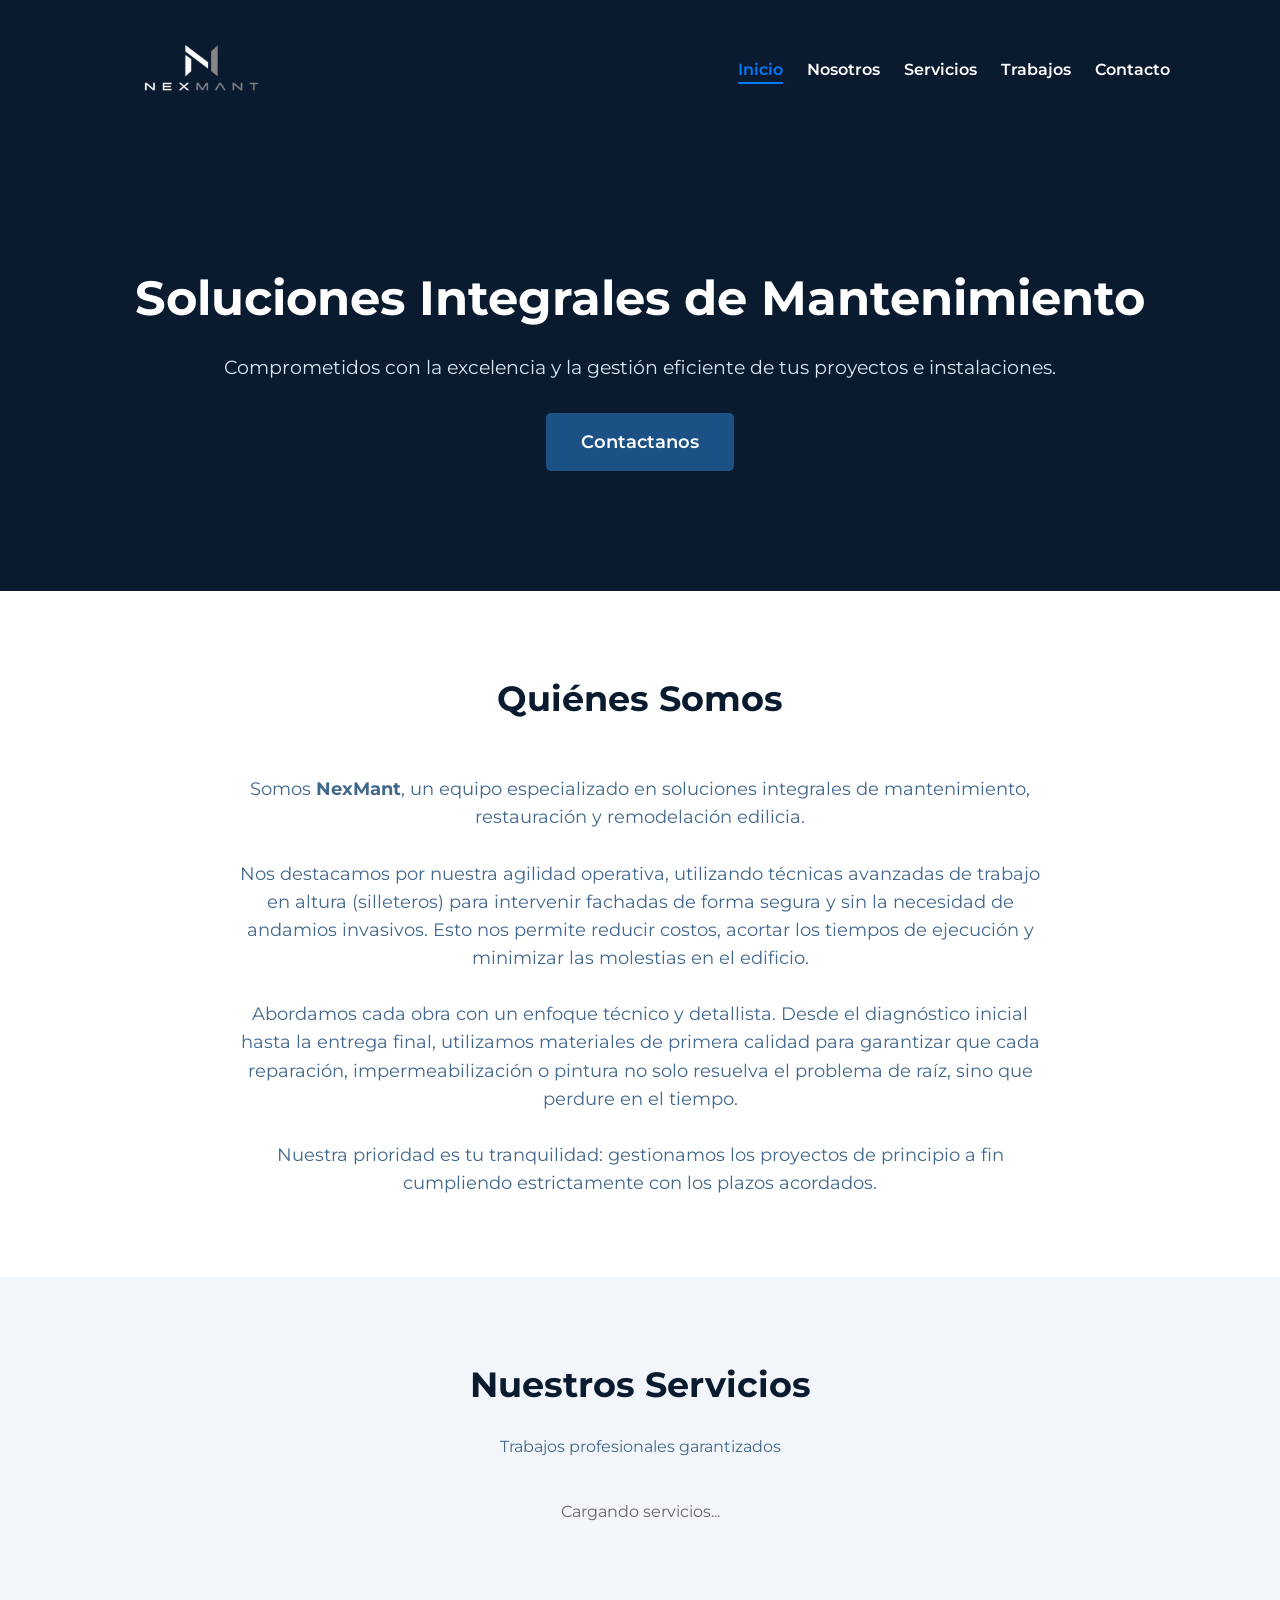
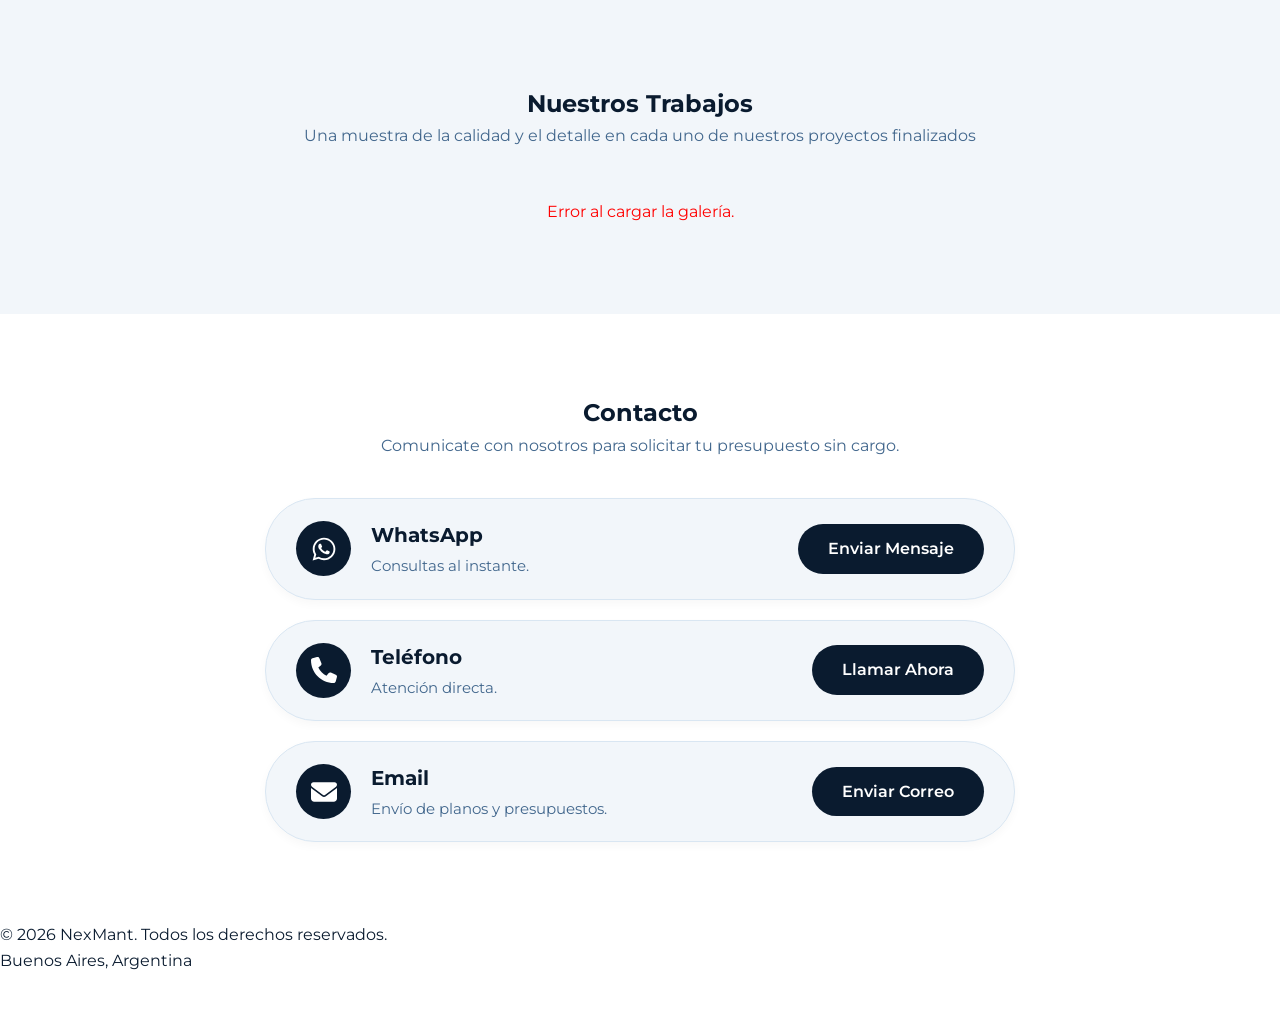
==== commit b15a5267: "Sección contacto mejorada con título e íconos corporativos" ====
--- a/index.html
+++ b/index.html
@@ -82,32 +82,54 @@
         </div>
     </section>
 
-    <section id="contacto" class="section-padding" data-aos="fade-up">
-       <div class="contacto-listado">
-                <div class="contacto-fila fila-wsp">
-                    <div class="contacto-info">
-                        <h3>WhatsApp</h3>
-                        <p>Consultas al instante.</p>
+<section id="contacto" class="section-padding" data-aos="fade-up">
+        <div class="container">
+            <h2>Contacto</h2>
+            <p class="subtitle">Comunicate con nosotros para solicitar tu presupuesto sin cargo.</p>
+            
+            <div class="contacto-listado">
+                
+                <div class="contacto-fila">
+                    <div class="contacto-datos">
+                        <div class="contacto-icono">
+                            <svg xmlns="http://www.w3.org/2000/svg" viewBox="0 0 448 512" fill="currentColor"><path d="M380.9 97.1C339 55.1 283.2 32 223.9 32c-122.4 0-222 99.6-222 222 0 39.1 10.2 77.3 29.6 111L0 480l117.7-30.9c32.4 17.7 68.9 27 106.1 27h.1c122.3 0 224.1-99.6 224.1-222 0-59.3-25.2-115-67.1-157zm-157 341.6c-33.2 0-65.7-8.9-94-25.7l-6.7-4-69.8 18.3L72 359.2l-4.4-7c-18.5-29.4-28.2-63.3-28.2-98.2 0-101.7 82.8-184.5 184.6-184.5 49.3 0 95.6 19.2 130.4 54.1 34.8 34.9 56.2 81.2 56.1 130.5 0 101.8-84.9 184.6-186.6 184.6zm101.2-138.2c-5.5-2.8-32.8-16.2-37.9-18-5.1-1.9-8.8-2.8-12.5 2.8-3.7 5.6-14.3 18-17.6 21.8-3.2 3.7-6.5 4.2-12 1.4-32.6-16.3-54-29.1-75.5-66-5.7-9.8 5.7-9.1 16.3-30.3 1.8-3.7 .9-6.9-.5-9.7-1.4-2.8-12.5-30.1-17.1-41.2-4.5-10.8-9.1-9.3-12.5-9.5-3.2-.2-6.9-.2-10.6-.2-3.7 0-9.7 1.4-14.8 6.9-5.1 5.6-19.4 19-19.4 46.3 0 27.3 19.9 53.7 22.6 57.4 2.8 3.7 39.1 59.7 94.8 83.8 35.2 15.2 49 16.5 66.6 13.9 10.7-1.6 32.8-13.4 37.4-26.4 4.6-13 4.6-24.1 3.2-26.4-1.3-2.5-5-3.9-10.5-6.6z"/></svg>
+                        </div>
+                        <div class="contacto-info">
+                            <h3>WhatsApp</h3>
+                            <p>Consultas al instante.</p>
+                        </div>
                     </div>
-                    <a href="https://wa.me/5491165778502?text=Hola%20NexMant,%20me%20gustar%C3%ADa%20hacer%20una%20consulta." target="_blank" class="btn-pill btn-wsp">Enviar Mensaje</a>
+                    <a href="https://wa.me/5491165778502?text=Hola%20NexMant,%20me%20gustar%C3%ADa%20hacer%20una%20consulta." target="_blank" class="btn-pill">Enviar Mensaje</a>
                 </div>
 
                 <div class="contacto-fila">
-                    <div class="contacto-info">
-                        <h3>Teléfono</h3>
-                        <p>Atención directa.</p>
+                    <div class="contacto-datos">
+                        <div class="contacto-icono">
+                            <svg xmlns="http://www.w3.org/2000/svg" viewBox="0 0 512 512" fill="currentColor"><path d="M164.9 24.6c-7.7-18.6-28-28.5-47.4-23.2l-88 24C12.1 30.2 0 46 0 64C0 311.4 200.6 512 448 512c18 0 33.8-12.1 38.6-29.5l24-88c5.3-19.4-4.6-39.7-23.2-47.4l-96-40c-16.3-6.8-35.2-2.1-46.3 11.6L304.7 368C234.3 334.7 177.3 277.7 144 207.3L193.3 167c13.7-11.2 18.4-30 11.6-46.3l-40-96z"/></svg>
+                        </div>
+                        <div class="contacto-info">
+                            <h3>Teléfono</h3>
+                            <p>Atención directa.</p>
+                        </div>
                     </div>
                     <a href="tel:+5491165778502" class="btn-pill">Llamar Ahora</a>
                 </div>
 
                 <div class="contacto-fila">
-                    <div class="contacto-info">
-                        <h3>Email</h3>
-                        <p>Envío de planos y presupuestos.</p>
+                    <div class="contacto-datos">
+                        <div class="contacto-icono">
+                            <svg xmlns="http://www.w3.org/2000/svg" viewBox="0 0 512 512" fill="currentColor"><path d="M48 64C21.5 64 0 85.5 0 112c0 15.1 7.1 29.3 19.2 38.4L236.8 313.6c11.4 8.5 27 8.5 38.4 0L492.8 150.4c12.1-9.1 19.2-23.3 19.2-38.4c0-26.5-21.5-48-48-48H48zM0 176V384c0 35.3 28.7 64 64 64H448c35.3 0 64-28.7 64-64V176L294.4 339.2c-22.8 17.1-54 17.1-76.8 0L0 176z"/></svg>
+                        </div>
+                        <div class="contacto-info">
+                            <h3>Email</h3>
+                            <p>Envío de planos y presupuestos.</p>
+                        </div>
                     </div>
                     <a href="mailto:info@nexmant.com" class="btn-pill">Enviar Correo</a>
                 </div>
+
             </div>
+        </div>
     </section>
 
     <footer id="contacto">
--- a/style.css
+++ b/style.css
@@ -1,16 +1,16 @@
 /* =========================================
-   VARIABLES DE COLOR Y TIPOGRAFÍA (REGLA AZUL/BLANCO)
+   VARIABLES DE COLOR Y TIPOGRAFÍA
    ========================================= */
 @import url('https://fonts.googleapis.com/css2?family=Montserrat:wght@400;600;700&display=swap');
 
 :root {
-    --color-primario: #0A1B2F;    /* Azul oscuro NexMant */
-    --color-acento: #1C5186;      /* Azul brillante para botones y detalles */
-    --color-secundario: #42678D;  /* Azul intermedio (Reemplaza a todos los grises de texto) */
-    --color-fondo: #FFFFFF;       /* Blanco puro */
-    --color-fondo-alt: #F2F6FA;   /* Blanco azulado muy sutil para alternar secciones */
-    --color-texto: #0A1B2F;       /* Todo el texto principal en azul oscuro */
-    --color-texto-claro: #FFFFFF; /* Texto blanco sobre fondos oscuros */
+    --color-primario: #0A1B2F;    
+    --color-acento: #1C5186;      
+    --color-secundario: #42678D;  
+    --color-fondo: #FFFFFF;       
+    --color-fondo-alt: #F2F6FA;   
+    --color-texto: #0A1B2F;       
+    --color-texto-claro: #FFFFFF; 
     --fuente-principal: 'Montserrat', sans-serif;
 }
 
@@ -55,7 +55,7 @@
    ========================================= */
 header {
     background-color: var(--color-primario);
-    padding: 15px 0; /* Reducimos sutilmente el padding para que el logo calce justo */
+    padding: 15px 0; 
     position: sticky;
     top: 0;
     z-index: 1000;
@@ -70,7 +70,6 @@
     padding: 0 20px;
 }
 
-/* Estilos para el contenedor del logo e imagen */
 .logo-link {
     display: flex;
     align-items: center;
@@ -78,14 +77,14 @@
 }
 
 .logo-img {
-    height: 110px;       /* Lo subimos a 110px para que tenga mucho más impacto */
+    height: 110px;       
     width: auto;
     display: block;
     transition: transform 0.3s ease;
 }
 
 .logo-img:hover {
-    transform: scale(1.03); /* Efecto sutil al pasar el mouse */
+    transform: scale(1.03); 
 }
 
 nav a {
@@ -100,18 +99,23 @@
     color: var(--color-acento);
 }
 
-@media (max-width: 768px) {
-    .navbar-container { flex-direction: column; text-align: center; padding: 15px 20px; }
-    .navbar-container nav { margin-top: 15px; display: flex; flex-wrap: wrap; justify-content: center; gap: 15px 20px; }
-    .navbar-container nav a { margin-left: 0; font-size: 0.95rem; }
-    
-/* ... reglas del menú ... */
-    
-    .logo-img { height: 85px; margin-bottom: 5px; } /* Lo subimos a 85px para celulares */
-
-    .hero-section { padding: 80px 20px; }
-}
-
+/* Resaltado del menú al scrollear */
+.navbar-container nav a.nav-active {
+    color: #007bff; 
+    font-weight: 600;
+    position: relative;
+}
+
+.navbar-container nav a.nav-active::after {
+    content: '';
+    position: absolute;
+    bottom: -5px;
+    left: 0;
+    width: 100%;
+    height: 2px;
+    background-color: #007bff;
+    border-radius: 2px;
+}
 
 /* =========================================
    HERO SECTION
@@ -132,7 +136,7 @@
 .hero-content p {
     font-size: 1.2rem;
     margin-bottom: 30px;
-    color: #D9E6F2; /* Blanco azulado sutil */
+    color: #D9E6F2; 
 }
 
 .btn-principal {
@@ -148,7 +152,7 @@
 }
 
 .btn-principal:hover {
-    background-color: #123C66; /* Azul aún más oscuro al posar el mouse */
+    background-color: #123C66; 
     transform: translateY(-2px);
 }
 
@@ -172,25 +176,26 @@
     color: var(--color-secundario);
 }
 
-/* Grilla y tarjetas de servicios */
 .services-grid {
     display: grid;
     grid-template-columns: repeat(auto-fit, minmax(300px, 1fr));
     gap: 30px;
     margin-top: 20px;
-    align-items: start; /* <- ESTA MAGIA evita que las tarjetas vecinas se estiren feo */
+    align-items: start; 
 }
 
 .service-card {
     background-color: var(--color-fondo);
     border-radius: 8px;
-    box-shadow: 0 5px 15px rgba(10, 27, 47, 0.08); /* Sombra con base azul */
+    box-shadow: 0 5px 15px rgba(10, 27, 47, 0.08); 
     border-top: 4px solid var(--color-primario);
     transition: transform 0.3s ease;
     overflow: hidden;
     display: flex;
     flex-direction: column;
     text-align: left;
+    cursor: pointer;
+    position: relative;
 }
 
 .service-card:hover {
@@ -220,7 +225,13 @@
     margin-bottom: 20px;
     color: var(--color-secundario);
     font-size: 0.95rem;
-    white-space: pre-line; /* <- ESTO obliga a respetar los "Enter" y separar párrafos */
+    white-space: pre-line; 
+    max-height: 0;
+    opacity: 0;
+    overflow: hidden;
+    margin: 0;
+    padding: 0;
+    transition: all 0.4s ease-in-out;
 }
 
 .btn-cotizar {
@@ -233,28 +244,15 @@
     border-radius: 4px;
     text-align: center;
     transition: background-color 0.3s;
-}
-
-.btn-cotizar:hover {
-    background-color: var(--color-acento);
-}
-
-/* =========================================
-   EFECTO ACORDEÓN INTERACTIVO PARA TARJETAS
-   ========================================= */
-.service-card {
-    cursor: pointer;
-    position: relative;
-}
-
-.service-card-content p, 
-.service-card-content .btn-cotizar {
     max-height: 0;
     opacity: 0;
     overflow: hidden;
     margin: 0;
     padding: 0;
-    transition: all 0.4s ease-in-out;
+}
+
+.btn-cotizar:hover {
+    background-color: var(--color-acento);
 }
 
 .service-card::after {
@@ -281,7 +279,7 @@
 }
 
 .service-card.active .service-card-content p {
-    max-height: 2000px; /* <- Subimos el tope a 2000px para que entre todo el texto sin cortarse */
+    max-height: 2000px; 
     opacity: 1;
     margin-top: 12px;
     margin-bottom: 20px;
@@ -294,13 +292,108 @@
 }
 
 /* =========================================
+   CARRUSEL DE NUESTROS TRABAJOS
+   ========================================= */
+.carousel-container {
+    position: relative;
+    display: flex;
+    align-items: center;
+    max-width: 950px;
+    margin: 40px auto 0;
+}
+
+.carousel-track {
+    display: flex;
+    gap: 20px;
+    overflow-x: auto;
+    scroll-behavior: smooth;
+    scroll-snap-type: x mandatory;
+    padding: 10px 0;
+    width: 100%;
+}
+
+.carousel-track::-webkit-scrollbar { display: none; }
+.carousel-track { -ms-overflow-style: none; scrollbar-width: none; }
+
+.carousel-item {
+    flex: 0 0 calc(33.333% - 14px);
+    scroll-snap-align: start;
+    border-radius: 8px;
+    overflow: hidden;
+    box-shadow: 0 5px 15px rgba(10, 27, 47, 0.05);
+    border: 1px solid #D9E6F2;
+    background-color: var(--color-fondo);
+    height: 260px;
+    transition: transform 0.3s ease;
+}
+
+.carousel-item:hover {
+    transform: scale(1.02);
+    border-color: var(--color-acento);
+}
+
+.carousel-item img {
+    width: 100%;
+    height: 100%;
+    object-fit: cover;
+}
+
+/* =========================================
+   LIGHTBOX (AMPLIAR FOTOS DE GALERÍA)
+   ========================================= */
+.lightbox-modal {
+    display: none; 
+    position: fixed;
+    z-index: 10000; 
+    left: 0;
+    top: 0;
+    width: 100%;
+    height: 100%;
+    background-color: rgba(10, 27, 47, 0.95); 
+}
+
+.lightbox-content {
+    position: absolute;
+    top: 50%;
+    left: 50%;
+    transform: translate(-50%, -50%); 
+    width: 95vw;   
+    height: 90vh;  
+    border-radius: 8px;
+    box-shadow: 0 5px 25px rgba(0,0,0,0.8);
+    object-fit: contain; 
+    animation: zoomInFoto 0.3s ease forwards;
+}
+
+@keyframes zoomInFoto {
+    from { transform: translate(-50%, -50%) scale(0.8); opacity: 0; }
+    to { transform: translate(-50%, -50%) scale(1); opacity: 1; }
+}
+
+.lightbox-close {
+    position: absolute;
+    top: 20px;
+    right: 35px;
+    color: #f1f1f1;
+    font-size: 40px;
+    font-weight: bold;
+    cursor: pointer;
+    transition: 0.3s;
+    z-index: 10001;
+}
+
+.lightbox-close:hover {
+    color: var(--color-acento);
+}
+
+/* =========================================
    SECCIÓN CONTACTO (ESTILO FILAS/PÍLDORAS)
    ========================================= */
 .contacto-listado {
     display: flex;
     flex-direction: column;
-    gap: 15px;
-    max-width: 700px;
+    gap: 20px; /* Un poquito más de aire entre filas */
+    max-width: 750px;
     margin: 40px auto 0;
 }
 
@@ -313,13 +406,45 @@
     border-radius: 50px; 
     border: 1px solid #D9E6F2;
     transition: all 0.3s ease;
+    box-shadow: 0 4px 10px rgba(10, 27, 47, 0.03); /* Sombra 3D sutil */
 }
 
 .contacto-fila:hover {
     background-color: var(--color-fondo);
     border-color: var(--color-acento);
-    box-shadow: 0 5px 15px rgba(10, 27, 47, 0.08);
-    transform: scale(1.02);
+    box-shadow: 0 8px 25px rgba(10, 27, 47, 0.08); /* Sombra más fuerte */
+    transform: translateY(-3px); /* Efecto de levitación elegante */
+}
+
+/* Agrupador de icono y textos */
+.contacto-datos {
+    display: flex;
+    align-items: center;
+    gap: 20px;
+}
+
+/* Diseño corporativo del ícono */
+.contacto-icono {
+    background-color: var(--color-primario);
+    color: var(--color-texto-claro);
+    width: 55px;
+    height: 55px;
+    border-radius: 50%;
+    display: flex;
+    align-items: center;
+    justify-content: center;
+    transition: all 0.3s ease;
+    flex-shrink: 0;
+}
+
+.contacto-icono svg {
+    width: 26px;
+    height: 26px;
+}
+
+.contacto-fila:hover .contacto-icono {
+    background-color: var(--color-acento);
+    transform: scale(1.1) rotate(5deg); /* Efecto vivo al pasar el mouse */
 }
 
 .contacto-info {
@@ -327,7 +452,7 @@
 }
 
 .contacto-info h3 {
-    margin: 0 0 5px 0;
+    margin: 0 0 3px 0;
     color: var(--color-primario);
     font-size: 1.25rem;
 }
@@ -354,61 +479,13 @@
 .btn-pill:hover {
     background-color: var(--color-acento);
 }
-
-/* =========================================
-   FOOTER
-   ========================================= */
-footer {
-    background-color: var(--color-primario);
-    color: #D9E6F2;
-    text-align: center;
-    padding: 40px 20px;
-    font-size: 0.9rem;
-}
-
-/* =========================================
-   BOTÓN FLOTANTE FIJO DE WHATSAPP (ÚNICA EXCEPCIÓN VERDE)
-   ========================================= */
-.wpp-flotante {
-    position: fixed;
-    bottom: 25px;      
-    right: 25px;       
-    width: 60px;
-    height: 60px;
-    background-color: #25D366; 
-    color: white;
-    border-radius: 50%;
-    display: flex;
-    align-items: center;
-    justify-content: center;
-    box-shadow: 0 4px 12px rgba(0, 0, 0, 0.25);
-    z-index: 9999;     
-    transition: all 0.3s cubic-bezier(0.175, 0.885, 0.32, 1.275); 
-}
-
-.wpp-flotante:hover {
-    background-color: #128C7E; 
-    transform: scale(1.1) rotate(8deg); 
-    box-shadow: 0 6px 18px rgba(0, 0, 0, 0.35);
-}
-
-@media (max-width: 480px) {
-    .wpp-flotante {
-        bottom: 20px;
-        right: 20px;
-        width: 55px;
-        height: 55px;
-    }
-}
-
 /* =========================================
    ESTILOS EXCLUSIVOS AL PANEL ADMIN (INTERNO)
    ========================================= */
 .admin-header { background: var(--color-primario); color: white; padding: 20px; text-align: center; }
 .dashboard { display: grid; grid-template-columns: 1fr 2fr; gap: 30px; max-width: 1300px; margin: 40px auto; padding: 0 20px; }
-@media (max-width: 900px) { .dashboard { grid-template-columns: 1fr; } }
-.panel-form { background: white; padding: 25px; border-radius: 8px; box-shadow: 0 4px 10px rgba(10,27,47,0.08); height: fit-content; }
-.panel-lista { background: white; padding: 25px; border-radius: 8px; box-shadow: 0 4px 10px rgba(10,27,47,0.08); }
+.panel-form, .panel-lista { background: white; padding: 25px; border-radius: 8px; box-shadow: 0 4px 10px rgba(10,27,47,0.08); }
+.panel-form { height: fit-content; }
 .form-group { margin-bottom: 15px; }
 .form-group label { display: block; margin-bottom: 5px; font-weight: 600; color: var(--color-primario); }
 .form-control { width: 100%; padding: 10px; border: 1px solid #D9E6F2; border-radius: 4px; font-family: inherit; }
@@ -419,20 +496,30 @@
 .admin-item-info { flex-grow: 1; }
 .admin-item-info h4 { margin: 0; color: var(--color-primario); }
 .admin-item-info p { margin: 0; font-size: 0.85rem; color: var(--color-secundario); }
-/* El botón de eliminar se mantiene rojo solo por advertencia interna de borrado */
 .btn-danger { background-color: #dc3545; color: white; border: none; padding: 8px 12px; border-radius: 4px; cursor: pointer; }
 .btn-danger:hover { background-color: #bd2130; }
 #mensaje { margin-top: 15px; font-weight: bold; text-align: center; }
 .exito { color: var(--color-acento); }
 .error { color: #dc3545; }
 
+.admin-tabs { display: flex; gap: 15px; justify-content: center; margin-bottom: 25px; }
+.btn-tab { background-color: var(--color-fondo-alt); color: var(--color-primario); border: 1px solid #D9E6F2; padding: 12px 25px; border-radius: 30px; font-weight: 600; cursor: pointer; transition: all 0.3s ease; }
+.btn-tab.active, .btn-tab:hover { background-color: var(--color-primario); color: var(--color-texto-claro); border-color: var(--color-primario); }
+
 /* =========================================
    DISEÑO RESPONSIVE (CELULARES Y TABLETS)
    ========================================= */
+
+/* TABLETS Y PANTALLAS MEDIANAS */
+@media (max-width: 900px) { 
+    .dashboard { grid-template-columns: 1fr; } 
+}
+
 @media (max-width: 768px) {
     .navbar-container { flex-direction: column; text-align: center; padding: 15px 20px; }
     .navbar-container nav { margin-top: 15px; display: flex; flex-wrap: wrap; justify-content: center; gap: 15px 20px; }
     .navbar-container nav a { margin-left: 0; font-size: 0.95rem; }
+    .logo-img { height: 85px; margin-bottom: 5px; } 
     .hero-section { padding: 80px 20px; }
     .hero-content h2 { font-size: 2.2rem; }
     .hero-content p { font-size: 1rem; }
@@ -441,200 +528,43 @@
     .services-grid { grid-template-columns: 1fr; gap: 20px; }
     .service-card { margin-bottom: 10px; }
     .service-card-content { padding: 15px; }
+    .carousel-item { flex: 0 0 calc(50% - 10px); height: 220px; }
 }
 
 @media (max-width: 600px) {
-    .contacto-fila { flex-direction: column; text-align: center; border-radius: 50px; padding: 25px 20px; }
-    .contacto-info { text-align: center; margin-bottom: 15px; }
-    .contacto-info h3 { font-size: 1.15rem; }
-    .contacto-info p { font-size: 0.85rem; line-height: 1.4; }
-    .btn-pill { margin-left: 0; width: 100%; text-align: center; }
-}
-
+    .contacto-fila { 
+        flex-direction: row; 
+        align-items: center;
+        justify-content: space-between;
+        border-radius: 50px; 
+        padding: 15px 20px; 
+        text-align: left;
+    }
+    
+    .contacto-datos {
+        gap: 12px; /* Menos espacio en celular */
+    }
+
+    .contacto-icono {
+        width: 42px;
+        height: 42px;
+    }
+
+    .contacto-icono svg {
+        width: 20px;
+        height: 20px;
+    }
+
+    .contacto-info { margin-bottom: 0; flex-grow: 1; }
+    .contacto-info h3 { font-size: 1rem; margin-bottom: 2px;}
+    .contacto-info p { font-size: 0.75rem; line-height: 1.2; margin: 0; }
+    .btn-pill { margin-left: 10px; width: auto; padding: 10px 15px; font-size: 0.85rem; text-align: center; }
+}
 @media (max-width: 480px) {
     .hero-content h2 { font-size: 1.8rem; }
-    
-    /* Ajustes nuevos para el menú en celulares */
-    .navbar-container { padding: 15px 10px; } /* Achicamos los márgenes laterales de la pantalla */
-    .navbar-container nav { gap: 10px 8px; }  /* Juntamos un poquito más las palabras */
-    .navbar-container nav a { font-size: 0.8rem; } /* Achicamos apenitas la letra */
-    
+    .navbar-container { padding: 15px 10px; } 
+    .navbar-container nav { gap: 10px 8px; }  
+    .navbar-container nav a { font-size: 0.8rem; } 
     .carousel-item { flex: 0 0 100%; height: 240px; }
-}
-
-/* =========================================
-   ESTILOS DE PESTAÑAS (ADMIN TABS)
-   ========================================= */
-.admin-tabs {
-    display: flex;
-    gap: 15px;
-    justify-content: center;
-    margin-bottom: 25px;
-}
-
-.btn-tab {
-    background-color: var(--color-fondo-alt);
-    color: var(--color-primario);
-    border: 1px solid #D9E6F2;
-    padding: 12px 25px;
-    border-radius: 30px;
-    font-weight: 600;
-    cursor: pointer;
-    transition: all 0.3s ease;
-}
-
-.btn-tab.active, .btn-tab:hover {
-    background-color: var(--color-primario);
-    color: var(--color-texto-claro);
-    border-color: var(--color-primario);
-}
-
-/* =========================================
-   CARRUSEL DE NUESTROS TRABAJOS
-   ========================================= */
-.carousel-container {
-    position: relative;
-    display: flex;
-    align-items: center;
-    max-width: 950px;
-    margin: 40px auto 0;
-}
-
-.carousel-track {
-    display: flex;
-    gap: 20px;
-    overflow-x: auto;
-    scroll-behavior: smooth;
-    scroll-snap-type: x mandatory;
-    padding: 10px 0;
-    width: 100%;
-}
-
-/* Ocultar scrollbar */
-.carousel-track::-webkit-scrollbar { display: none; }
-.carousel-track { -ms-overflow-style: none; scrollbar-width: none; }
-
-.carousel-item {
-    flex: 0 0 calc(33.333% - 14px);
-    scroll-snap-align: start;
-    border-radius: 8px;
-    overflow: hidden;
-    box-shadow: 0 5px 15px rgba(10, 27, 47, 0.05);
-    border: 1px solid #D9E6F2;
-    background-color: var(--color-fondo);
-    height: 260px;
-    transition: transform 0.3s ease;
-}
-
-.carousel-item:hover {
-    transform: scale(1.02);
-    border-color: var(--color-acento);
-}
-
-.carousel-item img {
-    width: 100%;
-    height: 100%;
-    object-fit: cover;
-}
-
-.carousel-btn {
-    background-color: var(--color-primario);
-    color: var(--color-texto-claro);
-    border: none;
-    width: 45px;
-    height: 45px;
-    border-radius: 50%;
-    cursor: pointer;
-    display: flex;
-    align-items: center;
-    justify-content: center;
-    font-size: 1.1rem;
-    position: absolute;
-    z-index: 10;
-    transition: background-color 0.3s;
-}
-
-.carousel-btn:hover {
-    background-color: var(--color-acento);
-}
-
-.btn-prev { left: -60px; }
-.btn-next { right: -60px; }
-
-/* Ajustes Responsive para el carrusel */
-@media (max-width: 768px) {
-    .carousel-item { flex: 0 0 calc(50% - 10px); height: 220px; }
-    .btn-prev { left: -10px; }
-    .btn-next { right: -10px; }
-}
-
-@media (max-width: 480px) {
-    .carousel-item { flex: 0 0 100%; height: 240px; }
-}
-
-
-/* Resaltado del menú al scrollear */
-.navbar-container nav a.nav-active {
-    color: #007bff; /* Un azul claro/acento (podés cambiarlo por el color exacto de tus botones) */
-    font-weight: 600;
-    position: relative;
-}
-
-.navbar-container nav a.nav-active::after {
-    content: '';
-    position: absolute;
-    bottom: -5px;
-    left: 0;
-    width: 100%;
-    height: 2px;
-    background-color: #007bff;
-    border-radius: 2px;
-}
-
-/* =========================================
-   LIGHTBOX (AMPLIAR FOTOS DE GALERÍA)
-   ========================================= */
-.lightbox-modal {
-    display: none; 
-    position: fixed;
-    z-index: 10000; 
-    left: 0;
-    top: 0;
-    width: 100%;
-    height: 100%;
-    background-color: rgba(10, 27, 47, 0.95); /* Un azul casi negro para que resalte más la foto */
-}
-
-.lightbox-content {
-    position: absolute;
-    top: 50%;
-    left: 50%;
-    transform: translate(-50%, -50%); /* Centrado perfecto vertical y horizontal */
-    width: 95vw;   /* Fuerza a usar el 95% del ancho de la pantalla... */
-    height: 90vh;  /* ...y el 90% del alto */
-    border-radius: 8px;
-    box-shadow: 0 5px 25px rgba(0,0,0,0.8);
-    object-fit: contain; /* MAGIA: estira la foto al máximo posible sin deformarla */
-    animation: zoomInFoto 0.3s ease forwards;
-}
-
-@keyframes zoomInFoto {
-    from { transform: translate(-50%, -50%) scale(0.8); opacity: 0; }
-    to { transform: translate(-50%, -50%) scale(1); opacity: 1; }
-}
-
-.lightbox-close {
-    position: absolute;
-    top: 20px;
-    right: 35px;
-    color: #f1f1f1;
-    font-size: 40px;
-    font-weight: bold;
-    cursor: pointer;
-    transition: 0.3s;
-    z-index: 10001;
-}
-
-.lightbox-close:hover {
-    color: var(--color-acento);
+    .wpp-flotante { bottom: 20px; right: 20px; width: 55px; height: 55px; }
 }
